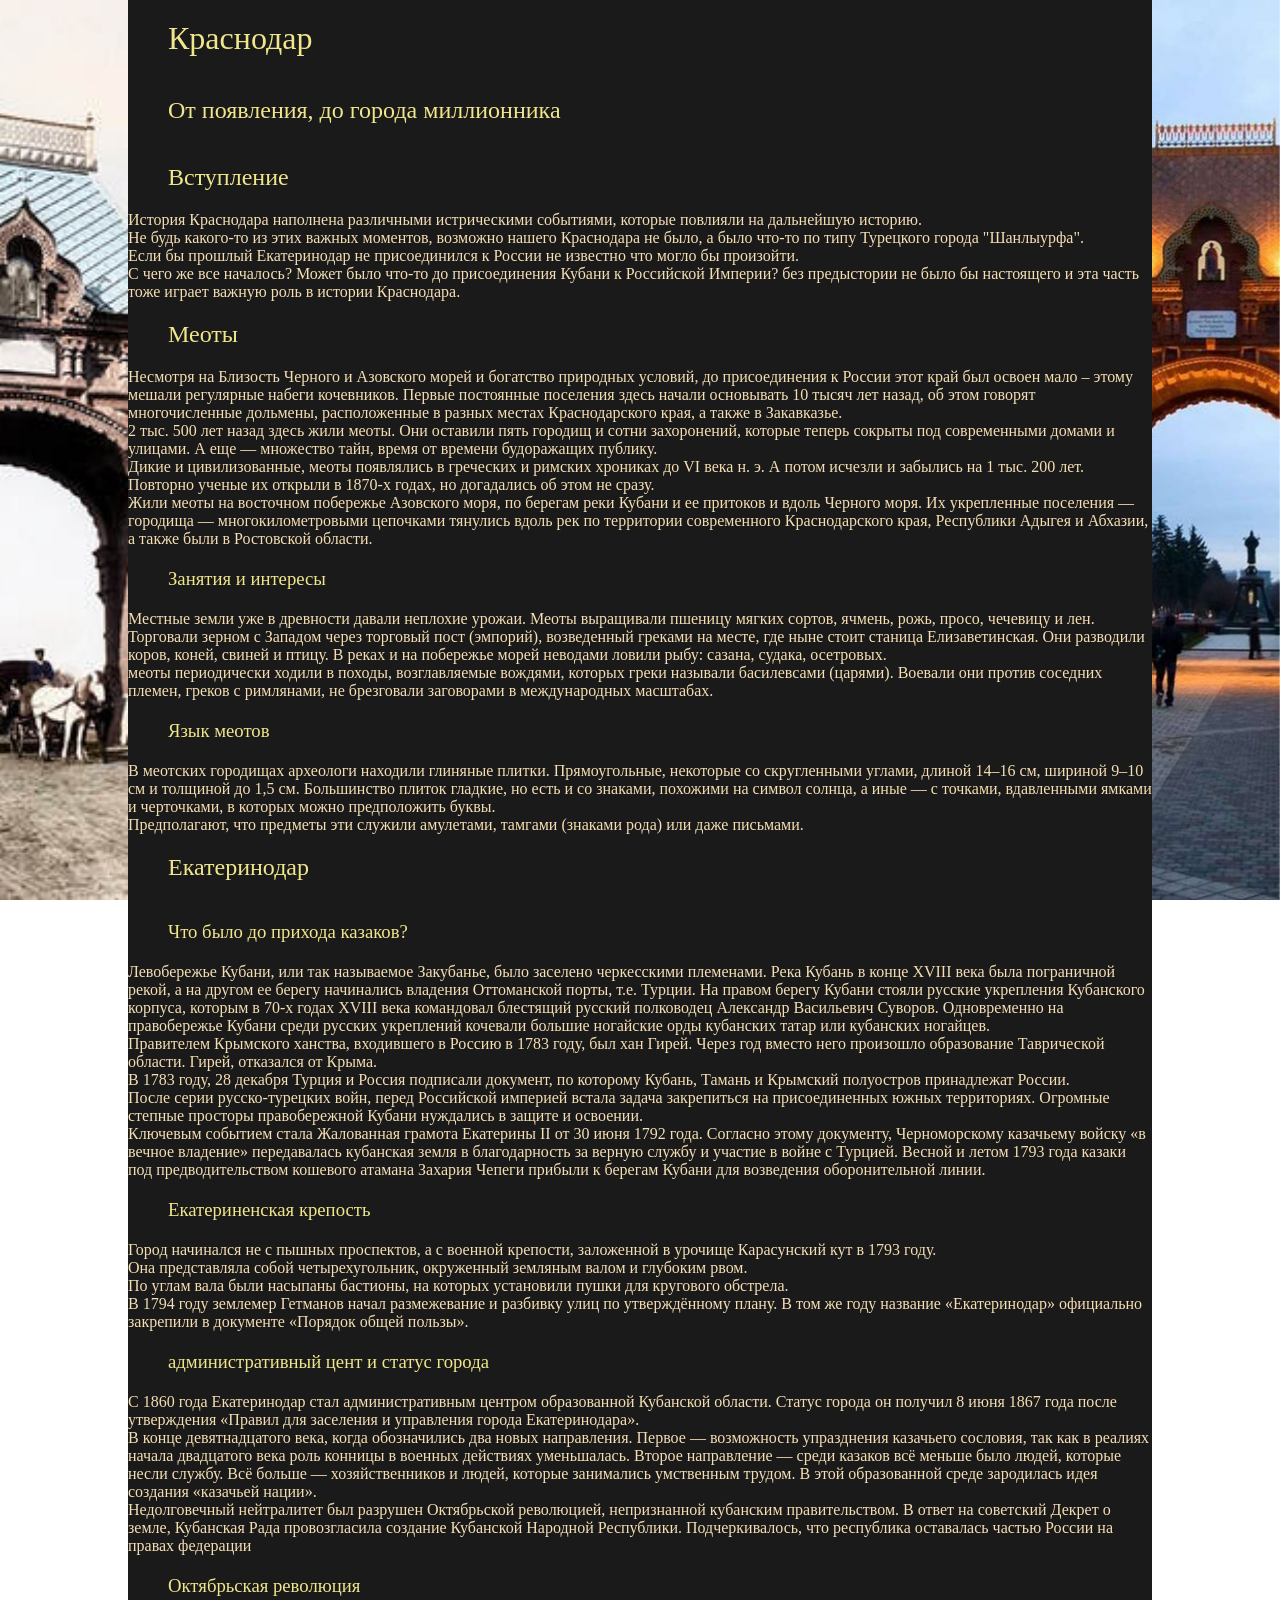
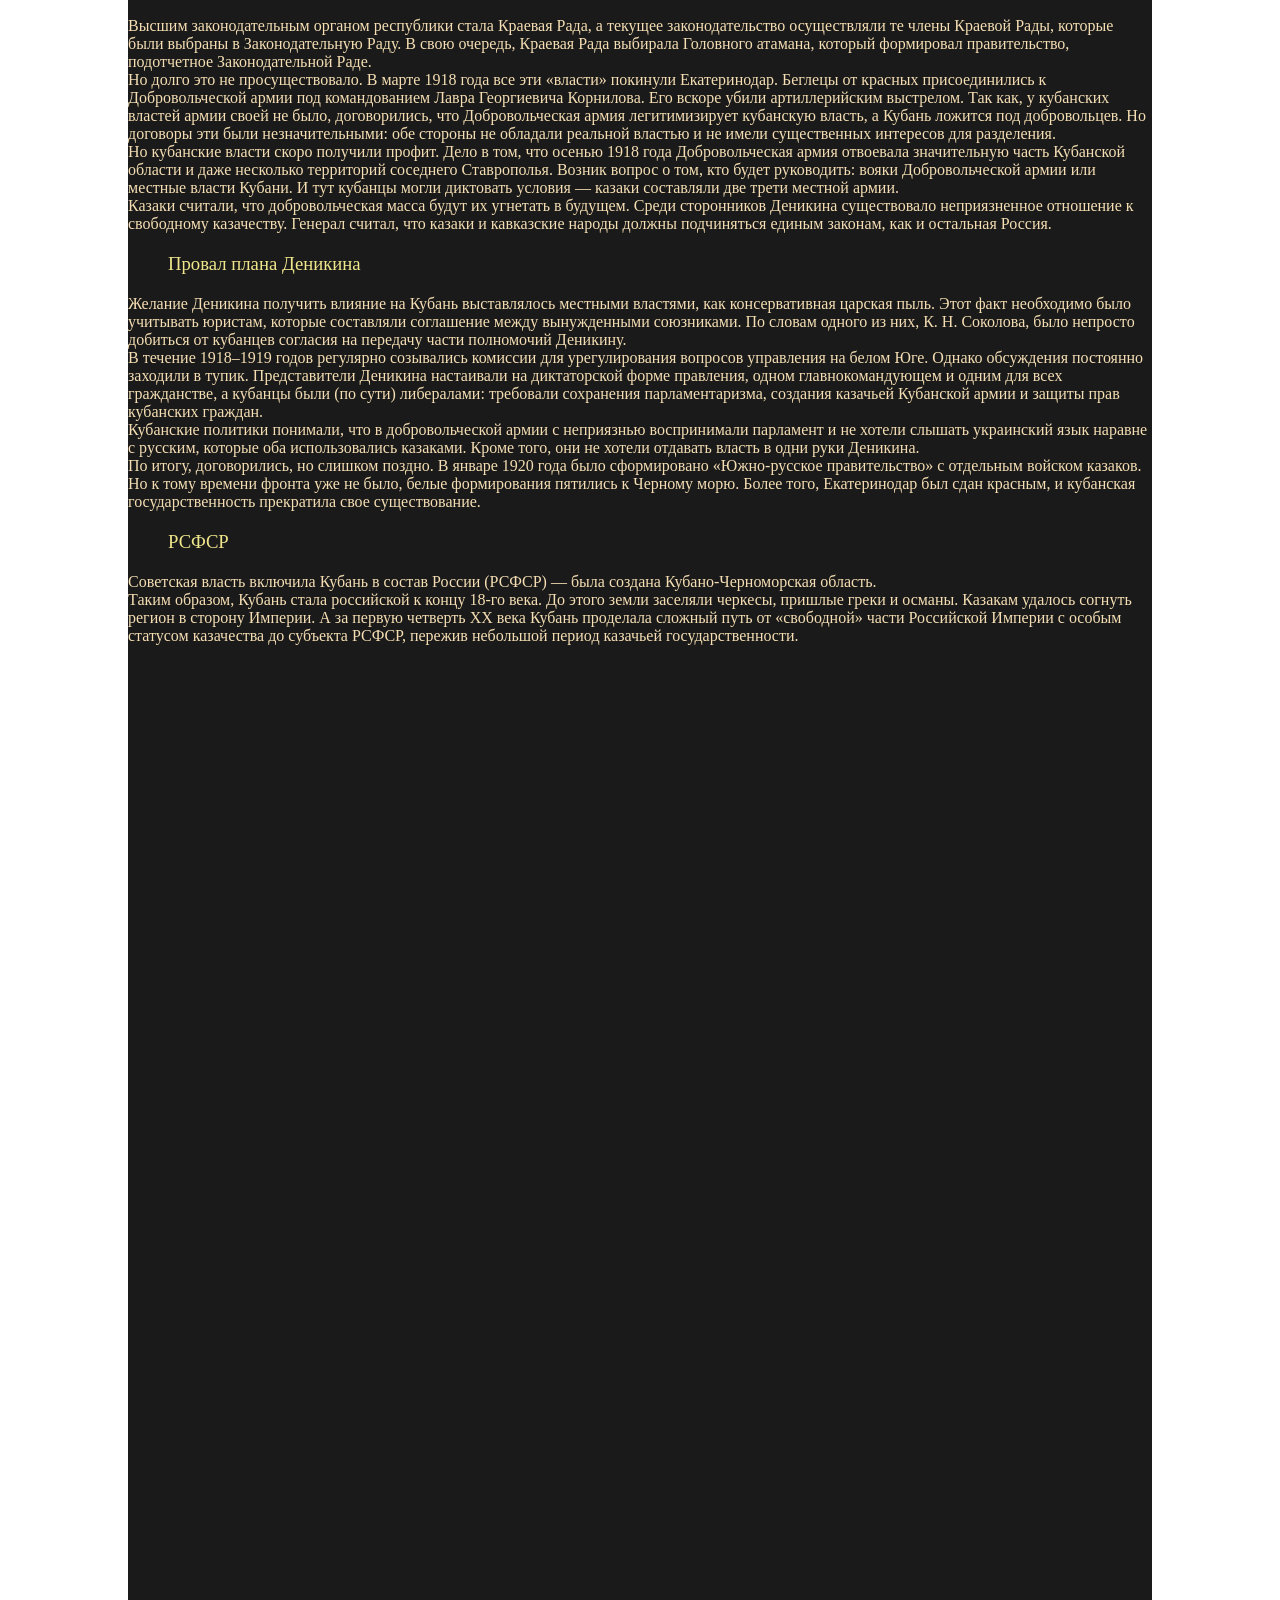
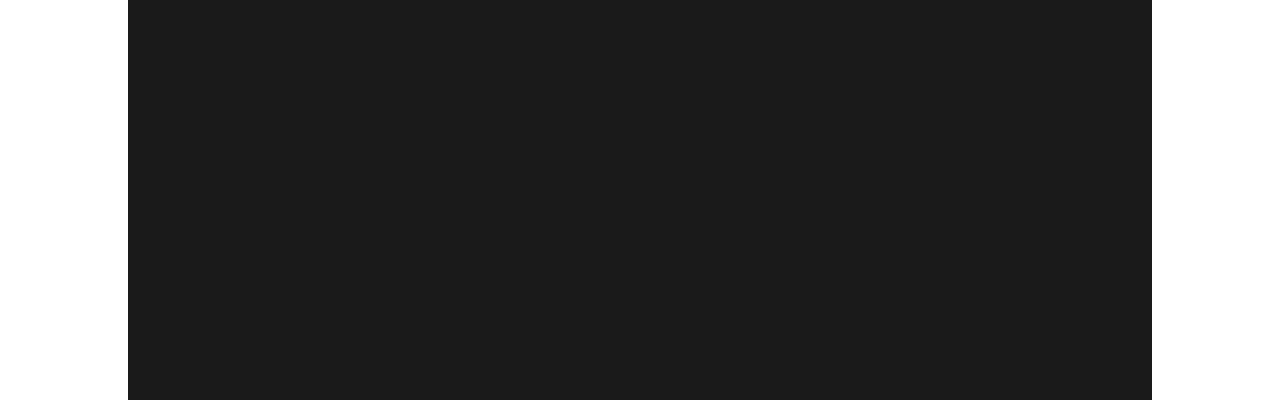
==== Krasnodar/Krasnodar.html @ c5c50cb3 "Add files via upload" ====
<!DOCTYPE html>
<html lang="ru">
<head>
    <meta charset="UTF-8">
    <meta name="viewport" content="width=device-width, initial-scale=1.0">
    <title>История Краснодара</title>
    <link rel="stylesheet" href="Krasnodar.css" />
</head>
<body>
    <div class="after_Krasnodar"></div>
    <div class="now_Krasnodar"></div>

        <div class="main">
            <header>
                <h1>Краснодар</h1>
                <h2>От появления, до города миллионника</h2>
            </header>
            <section>
                <h2>Вступление</h2>
                <p>История Краснодара наполнена различными истрическими событиями, которые повлияли на дальнейшую историю. <br />Не будь какого-то из этих важных моментов, возможно нашего Краснодара не было, а было что-то по типу Турецкого города "Шанлыурфа".<br /> Если бы прошлый Екатеринодар не присоединился к России не известно что могло бы произойти. <br />С чего же все началось? Может было что-то до присоединения Кубани к Российской Империи? без предыстории не было бы настоящего и эта часть тоже играет важную роль в истории Краснодара.</p>
                <h2>Меоты</h2>
                <p>Несмотря на Близость Черного и Азовского морей и богатство природных условий, до присоединения к России этот край был освоен мало – этому мешали регулярные набеги кочевников. Первые постоянные поселения  здесь начали основывать 10 тысяч лет назад, об этом говорят многочисленные дольмены<!-- доделать определение-->, расположенные в разных местах Краснодарского края, а также в Закавказье.</p>
                <p>2 тыс. 500 лет назад здесь жили меоты. Они оставили пять городищ и сотни захоронений, которые теперь сокрыты под современными домами и улицами. А еще — множество тайн, время от времени будоражащих публику.</p>
                <p>Дикие и цивилизованные, меоты появлялись в греческих и римских хрониках до VI века н. э. А потом исчезли и забылись на 1 тыс. 200 лет. Повторно ученые их открыли в 1870-х годах, но догадались об этом не сразу.</p>
                <p>Жили меоты на восточном побережье Азовского моря, по берегам реки Кубани и ее притоков и вдоль Черного моря. Их укрепленные поселения — городища — многокилометровыми цепочками тянулись вдоль рек по территории современного Краснодарского края, Республики Адыгея и Абхазии, а также были в Ростовской области. </p>
                <h3>Занятия и интересы</h3>
                <p>Местные земли уже в древности давали неплохие урожаи. Меоты выращивали пшеницу мягких сортов, ячмень, рожь, просо, чечевицу и лен. Торговали зерном с Западом через торговый пост (эмпорий), возведенный греками на месте, где ныне стоит станица Елизаветинская. Они разводили коров, коней, свиней и птицу. В реках и на побережье морей неводами ловили рыбу: сазана, судака, осетровых.</p>
                <p>меоты периодически ходили в походы, возглавляемые вождями, которых греки называли басилевсами (царями). Воевали они против соседних племен, греков с римлянами, не брезговали заговорами в международных масштабах.</p>
                <h3>Язык меотов</h3>
                <p>В меотских городищах археологи находили глиняные плитки. Прямоугольные, некоторые со скругленными углами, длиной 14–16 см, шириной 9–10 см и толщиной до 1,5 см. Большинство плиток гладкие, но есть и со знаками, похожими на символ солнца, а иные — с точками, вдавленными ямками и черточками, в которых можно предположить буквы. </p>
                <p>Предполагают, что предметы эти служили амулетами, тамгами (знаками рода) или даже письмами. </p>
                <h2>Екатеринодар</h2>
                <h3>Что было до прихода казаков?</h3>
                <p>Левобережье Кубани, или так называемое Закубанье, было заселено черкесскими племенами. Река Кубань в конце XVIII века была пограничной рекой, а на другом ее берегу начинались владения Оттоманской порты, т.е. Турции. На правом берегу Кубани стояли русские укрепления Кубанского корпуса, которым в 70-х годах XVIII века командовал блестящий русский полководец Александр Васильевич Суворов. Одновременно на правобережье Кубани среди русских укреплений кочевали большие ногайские орды кубанских татар или кубанских ногайцев.</p>
                <p>Правителем Крымского ханства, входившего в Россию в 1783 году, был хан Гирей. Через год вместо него произошло образование Таврической области. Гирей, отказался от Крыма.</p>
                <p>В 1783 году, 28 декабря Турция и Россия подписали документ, по которому Кубань, Тамань и Крымский полуостров принадлежат России.</p>
                <p>После серии русско-турецких войн, перед Российской империей встала задача закрепиться на присоединенных южных территориях. Огромные степные просторы правобережной Кубани нуждались в защите и освоении.</p>
                <p>Ключевым событием стала Жалованная грамота Екатерины II от 30 июня 1792 года. Согласно этому документу, Черноморскому казачьему войску «в вечное владение» передавалась кубанская земля в благодарность за верную службу и участие в войне с Турцией. Весной и летом 1793 года казаки под предводительством кошевого атамана Захария Чепеги прибыли к берегам Кубани для возведения оборонительной линии.</p>
                <h3>Екатериненская крепость</h3>
                <p>Город начинался не с пышных проспектов, а с военной крепости, заложенной в урочище Карасунский кут в 1793 году.</p>
                <p>Она представляла собой четырехугольник, окруженный земляным валом и глубоким рвом.</p>
                <p>По углам вала были насыпаны бастионы, на которых установили пушки для кругового обстрела.</p>
                <p>В 1794 году землемер Гетманов начал размежевание и разбивку улиц по утверждённому плану. В том же году название «Екатеринодар» официально закрепили в документе «Порядок общей пользы». </p>
                <h3>административный цент и статус города</h3>
                <p>С 1860 года Екатеринодар стал административным центром образованной Кубанской области. Статус города он получил 8 июня 1867 года после утверждения «Правил для заселения и управления города Екатеринодара». </p>
                <p>В конце девятнадцатого века, когда обозначились два новых направления. Первое — возможность упразднения казачьего сословия, так как в реалиях начала двадцатого века роль конницы в военных действиях уменьшалась. Второе направление — среди казаков всё меньше было людей, которые несли службу. Всё больше — хозяйственников и людей, которые занимались умственным трудом. В этой образованной среде зародилась идея создания «казачьей нации».</p>
                <p>Недолговечный нейтралитет был разрушен Октябрьской революцией, непризнанной кубанским правительством. В ответ на советский Декрет о земле, Кубанская Рада провозгласила создание Кубанской Народной Республики. Подчеркивалось, что республика оставалась частью России на правах федерации</p>
                <h3>Октябрьская революция</h3>
                <p>Высшим законодательным органом республики стала Краевая Рада, а текущее законодательство осуществляли те члены Краевой Рады, которые были выбраны в Законодательную Раду. В свою очередь, Краевая Рада выбирала Головного атамана, который формировал правительство, подотчетное Законодательной Раде.</p>
                <p>Но долго это не просуществовало. В марте 1918 года все эти «власти» покинули Екатеринодар. Беглецы от красных присоединились к Добровольческой армии под командованием Лавра Георгиевича Корнилова. Его вскоре убили артиллерийским выстрелом. Так как, у кубанских властей армии своей не было, договорились, что Добровольческая армия легитимизирует кубанскую власть, а Кубань ложится под добровольцев. Но договоры эти были незначительными: обе стороны не обладали реальной властью и не имели существенных интересов для разделения.</p>
                <p>Но кубанские власти скоро получили профит. Дело в том, что осенью 1918 года Добровольческая армия отвоевала значительную часть Кубанской области и даже несколько территорий соседнего Ставрополья. Возник вопрос о том, кто будет руководить: вояки Добровольческой армии или местные власти Кубани. И тут кубанцы могли диктовать условия — казаки составляли две трети местной армии.</p>
                <p>Казаки считали, что добровольческая масса будут их угнетать в будущем. Среди сторонников Деникина существовало неприязненное отношение к свободному казачеству. Генерал считал, что казаки и кавказские народы должны подчиняться единым законам, как и остальная Россия.</p>
                <h3>Провал плана Деникина</h3>
                <p>Желание Деникина получить влияние на Кубань выставлялось местными властями, как консервативная царская пыль. Этот факт необходимо было учитывать юристам, которые составляли соглашение между вынужденными союзниками. По словам одного из них, К. Н. Соколова, было непросто добиться от кубанцев согласия на передачу части полномочий Деникину.</p>
                <p>В течение 1918–1919 годов регулярно созывались комиссии для урегулирования вопросов управления на белом Юге. Однако обсуждения постоянно заходили в тупик. Представители Деникина настаивали на диктаторской форме правления, одном главнокомандующем и одним для всех гражданстве, а кубанцы были (по сути) либералами: требовали сохранения парламентаризма, создания казачьей Кубанской армии и защиты прав кубанских граждан.</p>
                <p>Кубанские политики понимали, что в добровольческой армии с неприязнью воспринимали парламент и не хотели слышать украинский язык наравне с русским, которые оба использовались казаками. Кроме того, они не хотели отдавать власть в одни руки Деникина.</p>
                <p>По итогу, договорились, но слишком поздно. В январе 1920 года было сформировано «Южно-русское правительство» с отдельным войском казаков. Но к тому времени фронта уже не было, белые формирования пятились к Черному морю. Более того, Екатеринодар был сдан красным, и кубанская государственность прекратила свое существование.</p>
                <h3>РСФСР</h3>
                <p>Советская власть включила Кубань в состав России (РСФСР) — была создана Кубано-Черноморская область.</p>
                <p>Таким образом, Кубань стала российской к концу 18-го века. До этого земли заселяли черкесы, пришлые греки и османы. Казакам удалось согнуть регион в сторону Империи. А за первую четверть XX века Кубань проделала сложный путь от «свободной» части Российской Империи с особым статусом казачества до субъекта РСФСР, пережив небольшой период казачьей государственности.</p>
            </section>
    </div>

</body>
</html>
---- Krasnodar/Krasnodar.css ----
* {
    margin: 0;
    padding: 0;
}
html, body {
    margin: 0;
    padding: 0;
    height: 200%; /* Чтобы фон покрыл всю высоту */
}
.main {
    margin: 0 auto;
    width: 80%;
    height: 100%;
    background-position: center;
    background-color: #1a1a1a;
}
h1, h2, h3, a {
    font-family: "Playfair Display", serif;
    font-optical-sizing: auto;
    font-weight: normal;
    font-style: normal;
    color: #f0e68c;
    display: flex;
    justify-content: space-between;
    align-items: center;
    padding: 20px 40px;
    position: relative;
}
p {
    text-decoration: none;
    color: wheat;
}
.now_Krasnodar {
    background-image: url(now_Krasnodar.jpg);
    background-position: center;
    background-repeat: no-repeat;
    background-size: cover;
    position: fixed;
    top: 0;
    right: 0;
    width: 10%;
    height: 100%;
    min-height: 100vh;
    z-index: -1;
}
.after_Krasnodar {
    background-image: url(after_Krasnodar.jpg);
    background-position: center;
    position: fixed;
    background-repeat: no-repeat;
    background-size: cover;
    top: 0;
    left: 0;
    width: 10%;
    height: 100%;
    min-height: 100vh;
    z-index: -1;
}
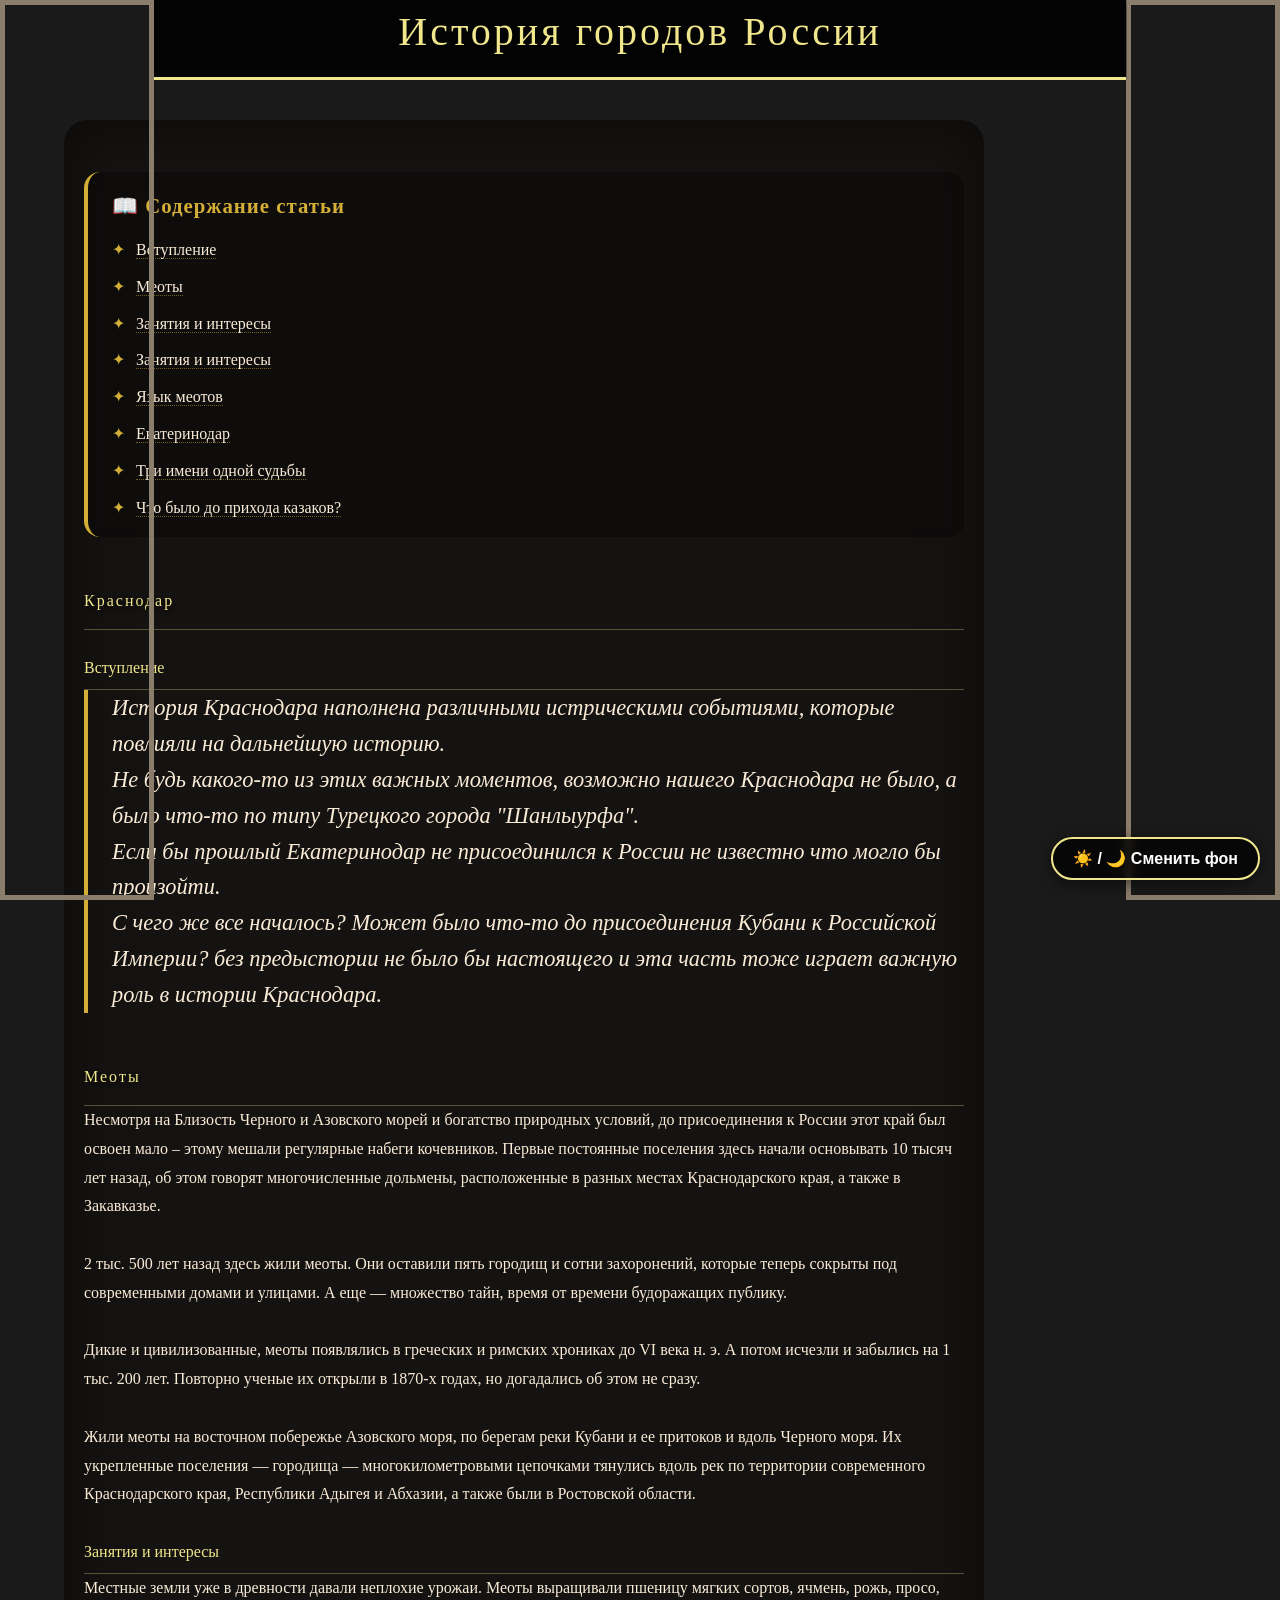
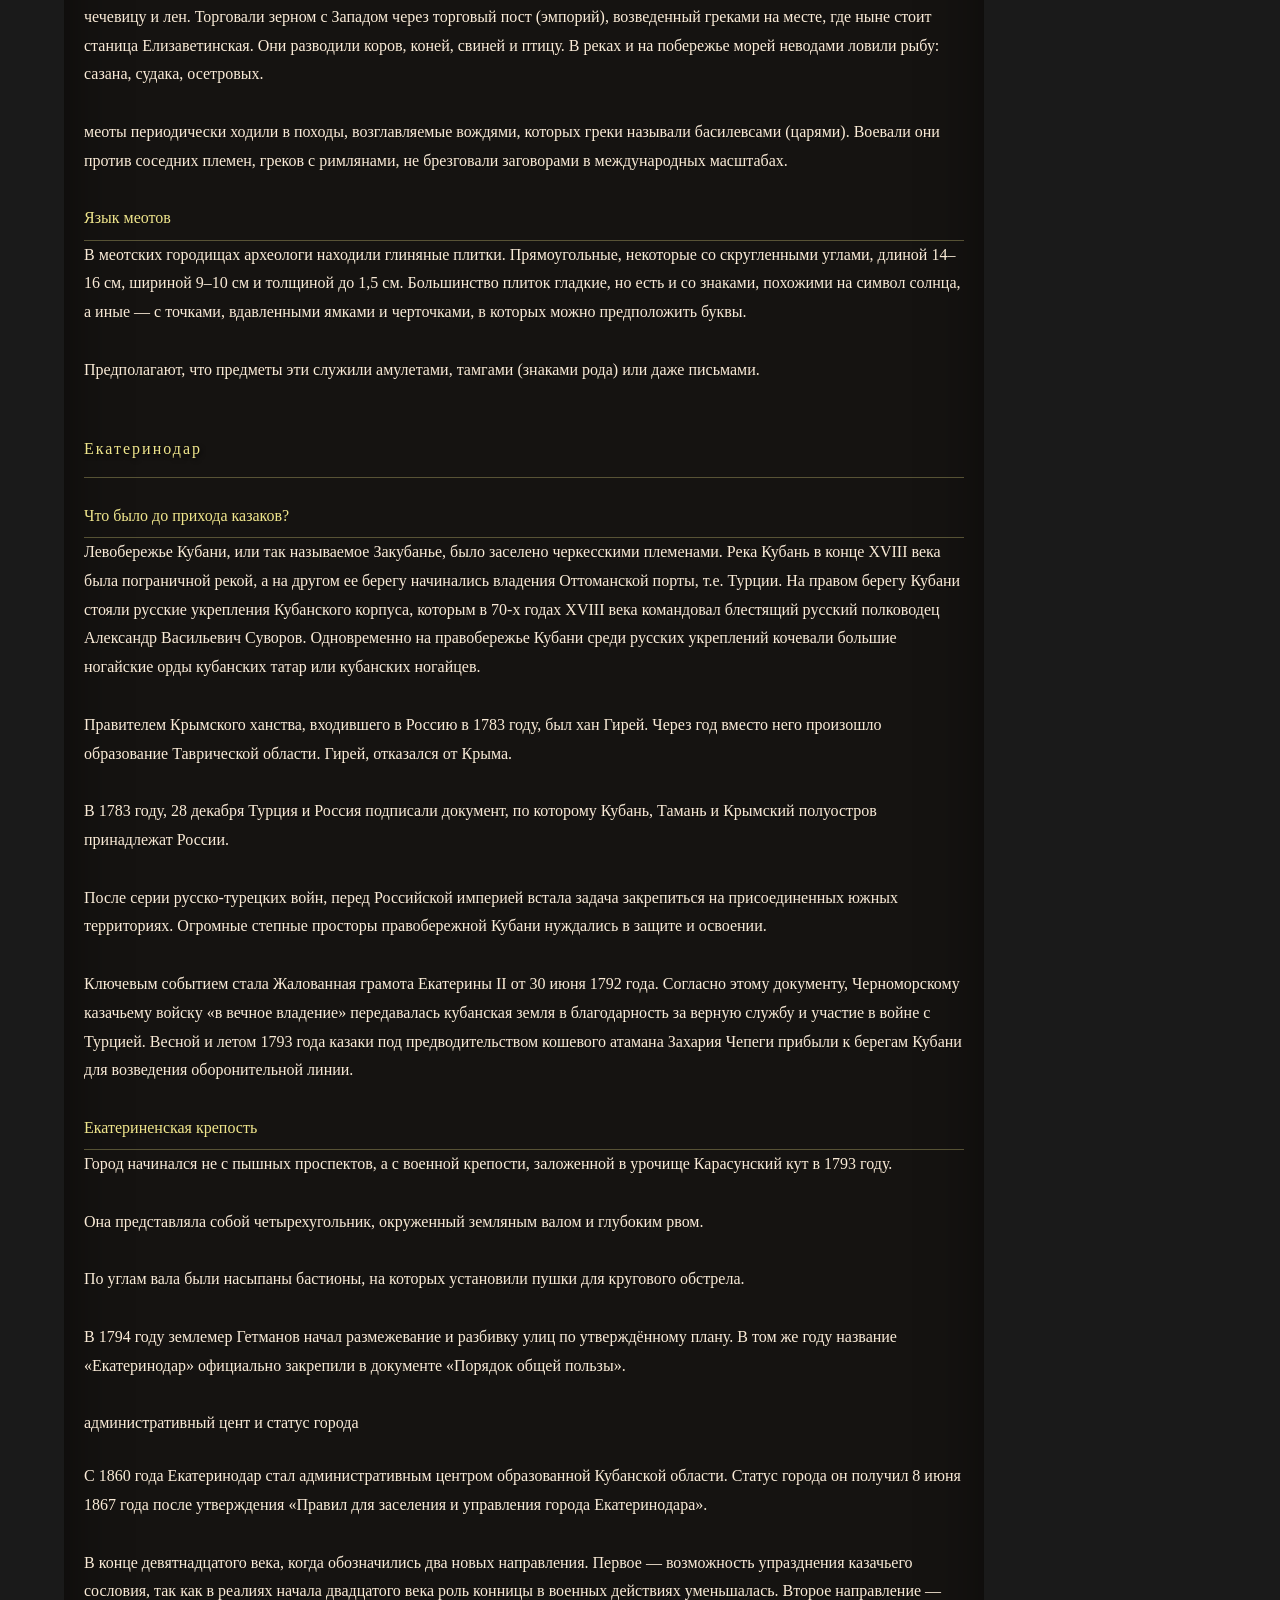
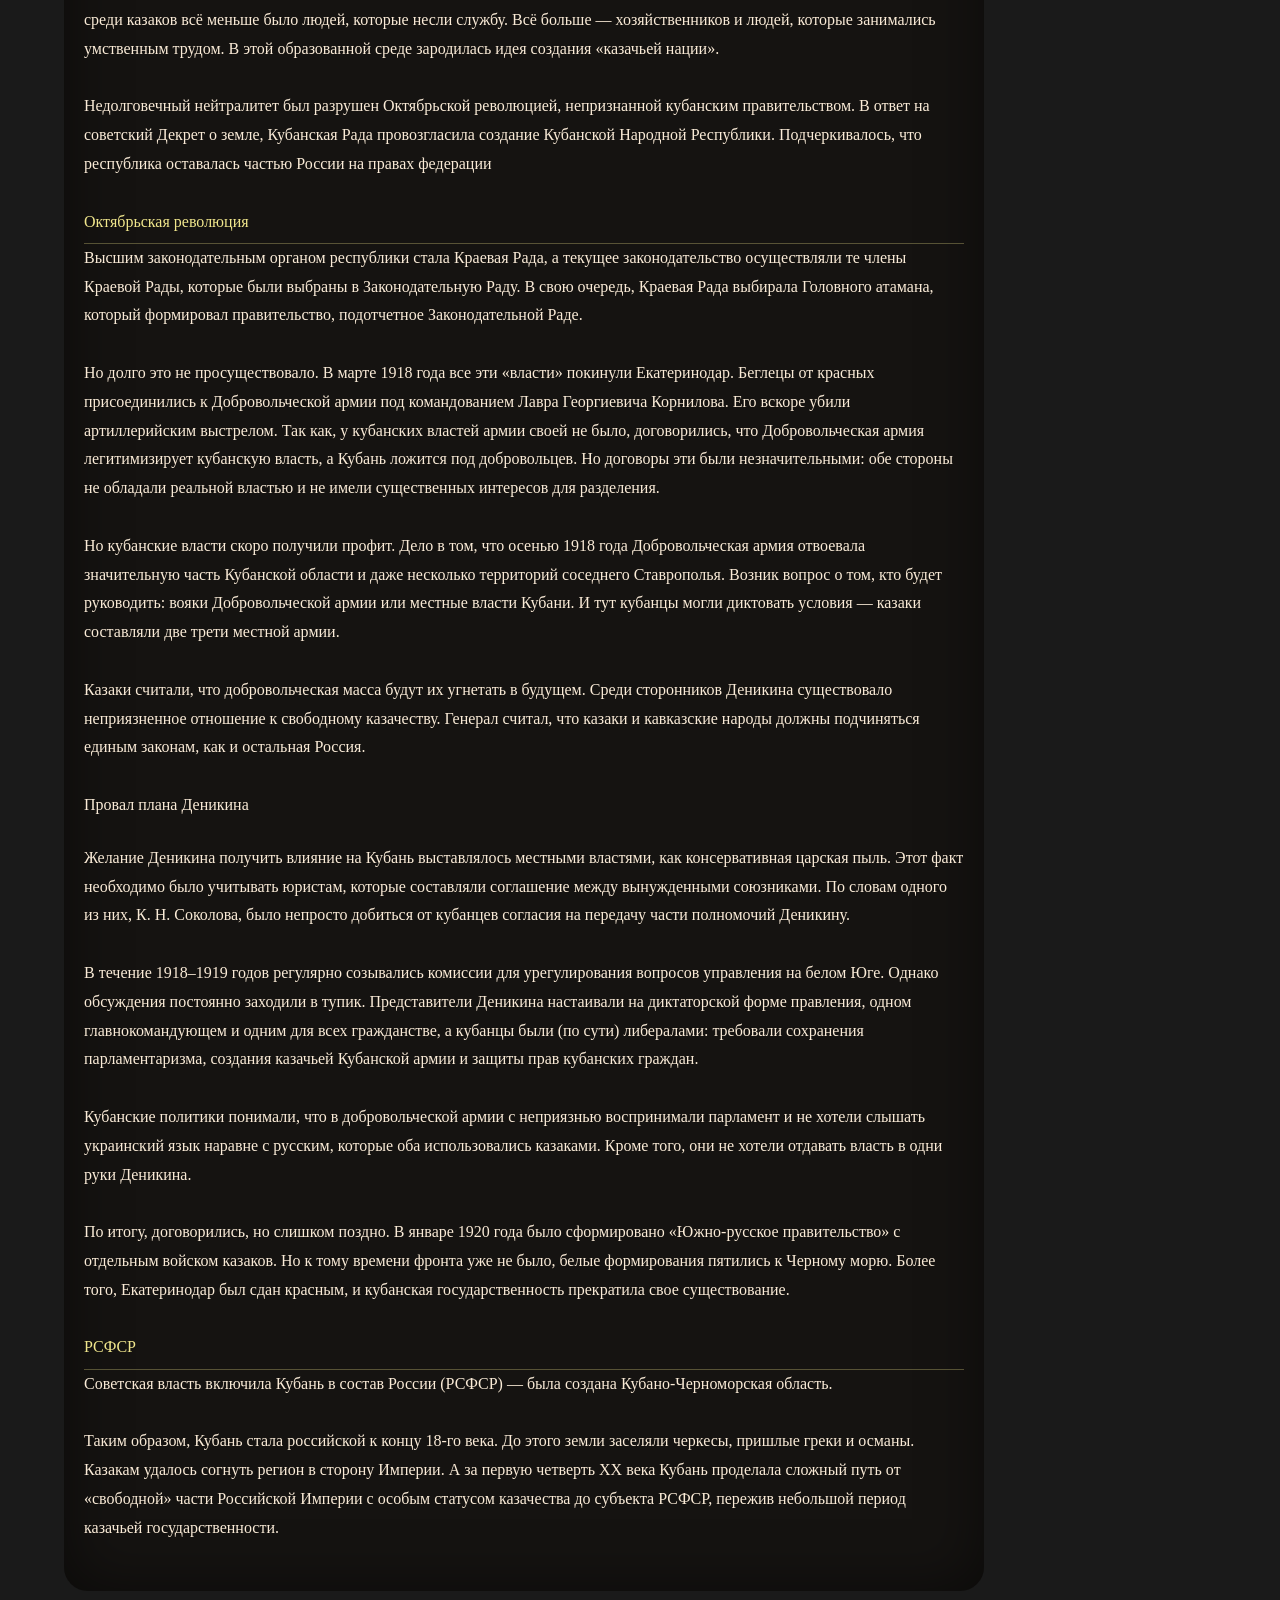
==== commit 459f43be: "Krasnodar.html" ====
--- a/Krasnodar/Krasnodar.html
+++ b/Krasnodar/Krasnodar.html
@@ -10,56 +10,146 @@
     <div class="after_Krasnodar"></div>
     <div class="now_Krasnodar"></div>
 
-        <div class="main">
-            <header>
-                <h1>Краснодар</h1>
-                <h2>От появления, до города миллионника</h2>
-            </header>
-            <section>
-                <h2>Вступление</h2>
-                <p>История Краснодара наполнена различными истрическими событиями, которые повлияли на дальнейшую историю. <br />Не будь какого-то из этих важных моментов, возможно нашего Краснодара не было, а было что-то по типу Турецкого города "Шанлыурфа".<br /> Если бы прошлый Екатеринодар не присоединился к России не известно что могло бы произойти. <br />С чего же все началось? Может было что-то до присоединения Кубани к Российской Империи? без предыстории не было бы настоящего и эта часть тоже играет важную роль в истории Краснодара.</p>
-                <h2>Меоты</h2>
-                <p>Несмотря на Близость Черного и Азовского морей и богатство природных условий, до присоединения к России этот край был освоен мало – этому мешали регулярные набеги кочевников. Первые постоянные поселения  здесь начали основывать 10 тысяч лет назад, об этом говорят многочисленные дольмены<!-- доделать определение-->, расположенные в разных местах Краснодарского края, а также в Закавказье.</p>
-                <p>2 тыс. 500 лет назад здесь жили меоты. Они оставили пять городищ и сотни захоронений, которые теперь сокрыты под современными домами и улицами. А еще — множество тайн, время от времени будоражащих публику.</p>
-                <p>Дикие и цивилизованные, меоты появлялись в греческих и римских хрониках до VI века н. э. А потом исчезли и забылись на 1 тыс. 200 лет. Повторно ученые их открыли в 1870-х годах, но догадались об этом не сразу.</p>
-                <p>Жили меоты на восточном побережье Азовского моря, по берегам реки Кубани и ее притоков и вдоль Черного моря. Их укрепленные поселения — городища — многокилометровыми цепочками тянулись вдоль рек по территории современного Краснодарского края, Республики Адыгея и Абхазии, а также были в Ростовской области. </p>
-                <h3>Занятия и интересы</h3>
-                <p>Местные земли уже в древности давали неплохие урожаи. Меоты выращивали пшеницу мягких сортов, ячмень, рожь, просо, чечевицу и лен. Торговали зерном с Западом через торговый пост (эмпорий), возведенный греками на месте, где ныне стоит станица Елизаветинская. Они разводили коров, коней, свиней и птицу. В реках и на побережье морей неводами ловили рыбу: сазана, судака, осетровых.</p>
-                <p>меоты периодически ходили в походы, возглавляемые вождями, которых греки называли басилевсами (царями). Воевали они против соседних племен, греков с римлянами, не брезговали заговорами в международных масштабах.</p>
-                <h3>Язык меотов</h3>
-                <p>В меотских городищах археологи находили глиняные плитки. Прямоугольные, некоторые со скругленными углами, длиной 14–16 см, шириной 9–10 см и толщиной до 1,5 см. Большинство плиток гладкие, но есть и со знаками, похожими на символ солнца, а иные — с точками, вдавленными ямками и черточками, в которых можно предположить буквы. </p>
-                <p>Предполагают, что предметы эти служили амулетами, тамгами (знаками рода) или даже письмами. </p>
-                <h2>Екатеринодар</h2>
-                <h3>Что было до прихода казаков?</h3>
-                <p>Левобережье Кубани, или так называемое Закубанье, было заселено черкесскими племенами. Река Кубань в конце XVIII века была пограничной рекой, а на другом ее берегу начинались владения Оттоманской порты, т.е. Турции. На правом берегу Кубани стояли русские укрепления Кубанского корпуса, которым в 70-х годах XVIII века командовал блестящий русский полководец Александр Васильевич Суворов. Одновременно на правобережье Кубани среди русских укреплений кочевали большие ногайские орды кубанских татар или кубанских ногайцев.</p>
-                <p>Правителем Крымского ханства, входившего в Россию в 1783 году, был хан Гирей. Через год вместо него произошло образование Таврической области. Гирей, отказался от Крыма.</p>
-                <p>В 1783 году, 28 декабря Турция и Россия подписали документ, по которому Кубань, Тамань и Крымский полуостров принадлежат России.</p>
-                <p>После серии русско-турецких войн, перед Российской империей встала задача закрепиться на присоединенных южных территориях. Огромные степные просторы правобережной Кубани нуждались в защите и освоении.</p>
-                <p>Ключевым событием стала Жалованная грамота Екатерины II от 30 июня 1792 года. Согласно этому документу, Черноморскому казачьему войску «в вечное владение» передавалась кубанская земля в благодарность за верную службу и участие в войне с Турцией. Весной и летом 1793 года казаки под предводительством кошевого атамана Захария Чепеги прибыли к берегам Кубани для возведения оборонительной линии.</p>
-                <h3>Екатериненская крепость</h3>
-                <p>Город начинался не с пышных проспектов, а с военной крепости, заложенной в урочище Карасунский кут в 1793 году.</p>
-                <p>Она представляла собой четырехугольник, окруженный земляным валом и глубоким рвом.</p>
-                <p>По углам вала были насыпаны бастионы, на которых установили пушки для кругового обстрела.</p>
-                <p>В 1794 году землемер Гетманов начал размежевание и разбивку улиц по утверждённому плану. В том же году название «Екатеринодар» официально закрепили в документе «Порядок общей пользы». </p>
-                <h3>административный цент и статус города</h3>
-                <p>С 1860 года Екатеринодар стал административным центром образованной Кубанской области. Статус города он получил 8 июня 1867 года после утверждения «Правил для заселения и управления города Екатеринодара». </p>
-                <p>В конце девятнадцатого века, когда обозначились два новых направления. Первое — возможность упразднения казачьего сословия, так как в реалиях начала двадцатого века роль конницы в военных действиях уменьшалась. Второе направление — среди казаков всё меньше было людей, которые несли службу. Всё больше — хозяйственников и людей, которые занимались умственным трудом. В этой образованной среде зародилась идея создания «казачьей нации».</p>
-                <p>Недолговечный нейтралитет был разрушен Октябрьской революцией, непризнанной кубанским правительством. В ответ на советский Декрет о земле, Кубанская Рада провозгласила создание Кубанской Народной Республики. Подчеркивалось, что республика оставалась частью России на правах федерации</p>
-                <h3>Октябрьская революция</h3>
-                <p>Высшим законодательным органом республики стала Краевая Рада, а текущее законодательство осуществляли те члены Краевой Рады, которые были выбраны в Законодательную Раду. В свою очередь, Краевая Рада выбирала Головного атамана, который формировал правительство, подотчетное Законодательной Раде.</p>
-                <p>Но долго это не просуществовало. В марте 1918 года все эти «власти» покинули Екатеринодар. Беглецы от красных присоединились к Добровольческой армии под командованием Лавра Георгиевича Корнилова. Его вскоре убили артиллерийским выстрелом. Так как, у кубанских властей армии своей не было, договорились, что Добровольческая армия легитимизирует кубанскую власть, а Кубань ложится под добровольцев. Но договоры эти были незначительными: обе стороны не обладали реальной властью и не имели существенных интересов для разделения.</p>
-                <p>Но кубанские власти скоро получили профит. Дело в том, что осенью 1918 года Добровольческая армия отвоевала значительную часть Кубанской области и даже несколько территорий соседнего Ставрополья. Возник вопрос о том, кто будет руководить: вояки Добровольческой армии или местные власти Кубани. И тут кубанцы могли диктовать условия — казаки составляли две трети местной армии.</p>
-                <p>Казаки считали, что добровольческая масса будут их угнетать в будущем. Среди сторонников Деникина существовало неприязненное отношение к свободному казачеству. Генерал считал, что казаки и кавказские народы должны подчиняться единым законам, как и остальная Россия.</p>
-                <h3>Провал плана Деникина</h3>
-                <p>Желание Деникина получить влияние на Кубань выставлялось местными властями, как консервативная царская пыль. Этот факт необходимо было учитывать юристам, которые составляли соглашение между вынужденными союзниками. По словам одного из них, К. Н. Соколова, было непросто добиться от кубанцев согласия на передачу части полномочий Деникину.</p>
-                <p>В течение 1918–1919 годов регулярно созывались комиссии для урегулирования вопросов управления на белом Юге. Однако обсуждения постоянно заходили в тупик. Представители Деникина настаивали на диктаторской форме правления, одном главнокомандующем и одним для всех гражданстве, а кубанцы были (по сути) либералами: требовали сохранения парламентаризма, создания казачьей Кубанской армии и защиты прав кубанских граждан.</p>
-                <p>Кубанские политики понимали, что в добровольческой армии с неприязнью воспринимали парламент и не хотели слышать украинский язык наравне с русским, которые оба использовались казаками. Кроме того, они не хотели отдавать власть в одни руки Деникина.</p>
-                <p>По итогу, договорились, но слишком поздно. В январе 1920 года было сформировано «Южно-русское правительство» с отдельным войском казаков. Но к тому времени фронта уже не было, белые формирования пятились к Черному морю. Более того, Екатеринодар был сдан красным, и кубанская государственность прекратила свое существование.</p>
-                <h3>РСФСР</h3>
-                <p>Советская власть включила Кубань в состав России (РСФСР) — была создана Кубано-Черноморская область.</p>
-                <p>Таким образом, Кубань стала российской к концу 18-го века. До этого земли заселяли черкесы, пришлые греки и османы. Казакам удалось согнуть регион в сторону Империи. А за первую четверть XX века Кубань проделала сложный путь от «свободной» части Российской Империи с особым статусом казачества до субъекта РСФСР, пережив небольшой период казачьей государственности.</p>
-            </section>
+    <div class="main">
+        <div class="toc">
+        </div>
+        <header>
+            <div class="top-bar">
+                <div class="name-site"><h1>История городов России</h1></div>
+            </div>
+        </header>
+        <div class="text">
+            <div class="table-of-contents">
+                <div class="toc-title">📖 Содержание статьи</div>
+                <ul class="toc-list">
+                    <li><a href="#geology">Вступление</a></li>
+                    <li><a href="#no-neva">Меоты</a></li>
+                    <li><a href="#first-city">Занятия и интересы</a></li>
+                    <li><a href="#battle-1240">Занятия и интересы</a></li>
+                    <li><a href="#nien">Язык меотов</a></li>
+                    <li><a href="#peter-no">Екатеринодар</a></li>
+                    <li><a href="#three-names">Три имени одной судьбы</a></li>
+                    <li><a href="#petrine-time">Что было до прихода казаков?</a></li>
+                    <!-- добавь остальные пункты по желанию -->
+                </ul>
+            </div>
+            <h1>Краснодар</h1>
+
+            <h2>Вступление</h2>
+
+            <p>История Краснодара наполнена различными истрическими событиями, которые повлияли на дальнейшую историю. 
+            <br />Не будь какого-то из этих важных моментов, возможно нашего Краснодара не было, а было что-то по типу Турецкого города "Шанлыурфа".
+            <br /> Если бы прошлый Екатеринодар не присоединился к России не известно что могло бы произойти. 
+            <br />С чего же все началось? Может было что-то до присоединения Кубани к Российской Империи? без предыстории не было бы настоящего и эта часть тоже играет важную роль в истории Краснодара.</p>
+           
+            <h1>Меоты</h1>
+
+            <p>Несмотря на Близость Черного и Азовского морей и богатство природных условий, до присоединения к России этот край был освоен мало – этому мешали регулярные набеги кочевников. 
+            Первые постоянные поселения  здесь начали основывать 10 тысяч лет назад, об этом говорят многочисленные дольмены<!-- доделать определение-->, расположенные в разных местах Краснодарского края, а также в Закавказье.</p>
+            <p>2 тыс. 500 лет назад здесь жили меоты. Они оставили пять городищ и сотни захоронений, которые теперь сокрыты под современными домами и улицами. А еще — множество тайн, время от времени будоражащих публику.</p>
+            <p>Дикие и цивилизованные, меоты появлялись в греческих и римских хрониках до VI века н. э. А потом исчезли и забылись на 1 тыс. 200 лет. Повторно ученые их открыли в 1870-х годах, но догадались об этом не сразу.</p>
+            <p>Жили меоты на восточном побережье Азовского моря, по берегам реки Кубани и ее притоков и вдоль Черного моря. 
+            Их укрепленные поселения — городища — многокилометровыми цепочками тянулись вдоль рек по территории современного Краснодарского края, Республики Адыгея и Абхазии, а также были в Ростовской области. </p>
+           
+            <h2>Занятия и интересы</h2>
+
+            <p>Местные земли уже в древности давали неплохие урожаи. 
+            Меоты выращивали пшеницу мягких сортов, ячмень, рожь, просо, чечевицу и лен. 
+            Торговали зерном с Западом через торговый пост (эмпорий), возведенный греками на месте, где ныне стоит станица Елизаветинская. 
+            Они разводили коров, коней, свиней и птицу. В реках и на побережье морей неводами ловили рыбу: сазана, судака, осетровых.</p>
+            <p>меоты периодически ходили в походы, возглавляемые вождями, которых греки называли басилевсами (царями). 
+            Воевали они против соседних племен, греков с римлянами, не брезговали заговорами в международных масштабах.</p>
+            
+            <h2>Язык меотов</h2>
+
+            <p>В меотских городищах археологи находили глиняные плитки. Прямоугольные, некоторые со скругленными углами, длиной 14–16 см, шириной 9–10 см и толщиной до 1,5 см. 
+            Большинство плиток гладкие, но есть и со знаками, похожими на символ солнца, а иные — с точками, вдавленными ямками и черточками, в которых можно предположить буквы. </p>
+            <p>Предполагают, что предметы эти служили амулетами, тамгами (знаками рода) или даже письмами. </p>
+            
+            <h1>Екатеринодар</h1>
+
+            <h2>Что было до прихода казаков?</h2>
+
+            <p>Левобережье Кубани, или так называемое Закубанье, было заселено черкесскими племенами. Река Кубань в конце XVIII века была пограничной рекой, а на другом ее берегу начинались владения Оттоманской порты, т.е. Турции. 
+            На правом берегу Кубани стояли русские укрепления Кубанского корпуса, которым в 70-х годах XVIII века командовал блестящий русский полководец Александр Васильевич Суворов. 
+            Одновременно на правобережье Кубани среди русских укреплений кочевали большие ногайские орды кубанских татар или кубанских ногайцев.</p>
+            <p>Правителем Крымского ханства, входившего в Россию в 1783 году, был хан Гирей. Через год вместо него произошло образование Таврической области. Гирей, отказался от Крыма.</p>
+            <p>В 1783 году, 28 декабря Турция и Россия подписали документ, по которому Кубань, Тамань и Крымский полуостров принадлежат России.</p>
+            <p>После серии русско-турецких войн, перед Российской империей встала задача закрепиться на присоединенных южных территориях. Огромные степные просторы правобережной Кубани нуждались в защите и освоении.</p>
+            <p>Ключевым событием стала Жалованная грамота Екатерины II от 30 июня 1792 года. Согласно этому документу, Черноморскому казачьему войску «в вечное владение» передавалась кубанская земля в благодарность за верную службу и участие в войне с Турцией. 
+            Весной и летом 1793 года казаки под предводительством кошевого атамана Захария Чепеги прибыли к берегам Кубани для возведения оборонительной линии.</p>
+            
+            <h2>Екатериненская крепость</h2>
+
+            <p>Город начинался не с пышных проспектов, а с военной крепости, заложенной в урочище Карасунский кут в 1793 году.</p>
+            <p>Она представляла собой четырехугольник, окруженный земляным валом и глубоким рвом.</p>
+            <p>По углам вала были насыпаны бастионы, на которых установили пушки для кругового обстрела.</p>
+            <p>В 1794 году землемер Гетманов начал размежевание и разбивку улиц по утверждённому плану. В том же году название «Екатеринодар» официально закрепили в документе «Порядок общей пользы». </p>
+           
+            <h3>административный цент и статус города</h3>
+
+            <p>С 1860 года Екатеринодар стал административным центром образованной Кубанской области. Статус города он получил 8 июня 1867 года после утверждения «Правил для заселения и управления города Екатеринодара». </p>
+            <p>В конце девятнадцатого века, когда обозначились два новых направления. Первое — возможность упразднения казачьего сословия, так как в реалиях начала двадцатого века роль конницы в военных действиях уменьшалась. 
+            Второе направление — среди казаков всё меньше было людей, которые несли службу. Всё больше — хозяйственников и людей, которые занимались умственным трудом. В этой образованной среде зародилась идея создания «казачьей нации».</p>
+            <p>Недолговечный нейтралитет был разрушен Октябрьской революцией, непризнанной кубанским правительством. В ответ на советский Декрет о земле, Кубанская Рада провозгласила создание Кубанской Народной Республики. 
+            Подчеркивалось, что республика оставалась частью России на правах федерации</p>
+            
+            <h2>Октябрьская революция</h2>
+
+            <p>Высшим законодательным органом республики стала Краевая Рада, а текущее законодательство осуществляли те члены Краевой Рады, которые были выбраны в Законодательную Раду.
+            В свою очередь, Краевая Рада выбирала Головного атамана, который формировал правительство, подотчетное Законодательной Раде.</p>
+            <p>Но долго это не просуществовало. В марте 1918 года все эти «власти» покинули Екатеринодар. Беглецы от красных присоединились к Добровольческой армии под командованием Лавра Георгиевича Корнилова.
+            Его вскоре убили артиллерийским выстрелом. Так как, у кубанских властей армии своей не было, договорились, что Добровольческая армия легитимизирует кубанскую власть, а Кубань ложится под добровольцев.
+            Но договоры эти были незначительными: обе стороны не обладали реальной властью и не имели существенных интересов для разделения.</p>
+            <p>Но кубанские власти скоро получили профит. Дело в том, что осенью 1918 года Добровольческая армия отвоевала значительную часть Кубанской области и даже несколько территорий соседнего Ставрополья.
+            Возник вопрос о том, кто будет руководить: вояки Добровольческой армии или местные власти Кубани. И тут кубанцы могли диктовать условия — казаки составляли две трети местной армии.</p>
+            <p>Казаки считали, что добровольческая масса будут их угнетать в будущем. Среди сторонников Деникина существовало неприязненное отношение к свободному казачеству. 
+            Генерал считал, что казаки и кавказские народы должны подчиняться единым законам, как и остальная Россия.</p>
+            
+            <h3>Провал плана Деникина</h3>
+
+            <p>Желание Деникина получить влияние на Кубань выставлялось местными властями, как консервативная царская пыль.
+            Этот факт необходимо было учитывать юристам, которые составляли соглашение между вынужденными союзниками. 
+            По словам одного из них, К. Н. Соколова, было непросто добиться от кубанцев согласия на передачу части полномочий Деникину.</p>
+            <p>В течение 1918–1919 годов регулярно созывались комиссии для урегулирования вопросов управления на белом Юге. 
+            Однако обсуждения постоянно заходили в тупик. 
+            Представители Деникина настаивали на диктаторской форме правления, одном главнокомандующем и одним для всех гражданстве, а кубанцы были (по сути) либералами: требовали сохранения парламентаризма, создания казачьей Кубанской армии и защиты прав кубанских граждан.</p>
+            <p>Кубанские политики понимали, что в добровольческой армии с неприязнью воспринимали парламент и не хотели слышать украинский язык наравне с русским, которые оба использовались казаками. 
+            Кроме того, они не хотели отдавать власть в одни руки Деникина.</p>
+            <p>По итогу, договорились, но слишком поздно. В январе 1920 года было сформировано «Южно-русское правительство» с отдельным войском казаков. Но к тому времени фронта уже не было, белые формирования пятились к Черному морю. 
+            Более того, Екатеринодар был сдан красным, и кубанская государственность прекратила свое существование.</p>
+            
+            <h2>РСФСР</h2>
+
+            <p>Советская власть включила Кубань в состав России (РСФСР) — была создана Кубано-Черноморская область.</p>
+            <p>Таким образом, Кубань стала российской к концу 18-го века. До этого земли заселяли черкесы, пришлые греки и османы. Казакам удалось согнуть регион в сторону Империи. 
+            А за первую четверть XX века Кубань проделала сложный путь от «свободной» части Российской Империи с особым статусом казачества до субъекта РСФСР, пережив небольшой период казачьей государственности.</p>
+        </div>
     </div>
+    <div id="theme-toggle" style="position: fixed; bottom: 20px; right: 20px; z-index: 1000; cursor: pointer; background: rgba(0,0,0,0.7); color: #fff; padding: 10px 20px; border-radius: 30px; font-family: sans-serif; font-weight: bold; border: 2px solid #f0e68c; box-shadow: 0 4px 15px rgba(0,0,0,0.5); backdrop-filter: blur(4px); user-select: none;">
+        ☀️ / 🌙 Сменить фон
+    </div>
+    <script>
+    const toggleBtn = document.getElementById('theme-toggle');
+    const body = document.body;
 
+    // Проверяем, сохранен ли выбор в браузере (чтобы при обновлении страницы режим не сбрасывался)
+    const currentTheme = localStorage.getItem('theme');
+    if (currentTheme === 'light') {
+        body.classList.add('light-mode');
+    }
+
+    toggleBtn.addEventListener('click', function () {
+        // Переключаем класс
+        body.classList.toggle('light-mode');
+
+        // Сохраняем выбор
+        let theme = 'dark';
+        if (body.classList.contains('light-mode')) {
+            theme = 'light';
+        }
+        localStorage.setItem('theme', theme);
+    });
+    </script>
 </body>
-</html>+</html>
--- a/Krasnodar/Krasnodar.css
+++ b/Krasnodar/Krasnodar.css
@@ -1,58 +1,311 @@
 * {
     margin: 0;
     padding: 0;
-}
+    box-sizing: border-box;
+}
+
 html, body {
     margin: 0;
     padding: 0;
-    height: 200%; /* Чтобы фон покрыл всю высоту */
-}
+    min-height: 100%;
+}
+
+html {
+    background-color: var(--bg-color);
+    transition: background-color 0.5s ease;
+}
+
+body {
+    background-color: transparent; /* Прозрачный, чтобы видно фон html */
+    transition: background-color 0.5s ease;
+}
+.top-bar {
+    position: fixed;
+    top: 0;
+    left: 17%; /* Отступ от левой колонки */
+    right: 17%; /* Отступ от правой колонки */
+    height: 80px;
+    background-color: rgba(0, 0, 0, 0.85); /* Тёмный фон, чтобы текст читался */
+    border-bottom: 3px solid #f0e68c; /* Золотая полоска снизу */
+    backdrop-filter: blur(5px); /* Эффект размытия фона */
+    z-index: 10; /* Поверх всего */
+    display: flex;
+    justify-content: center;
+    align-items: center;
+}
+
+.name-site h1 {
+    margin: 0;
+    font-size: 2.5rem;
+    color: #f0e68c;
+    letter-spacing: 3px;
+    text-shadow: 2px 2px 4px rgba(0,0,0,0.5);
+    border: none; /* Убираем нижнюю линию, которая была у заголовков */
+}
+/* --- НАСТРОЙКА ЦВЕТОВ --- */
+:root {
+    /* --- ТЕМНЫЙ РЕЖИМ (по умолчанию) --- */
+    --bg-color: #1a1a1a;
+    --text-main-color: antiquewhite;
+    --text-heading-color: #f0e68c;
+    --border-color: #8b7d6b;
+    --glass-bg: rgba(20, 18, 16, 0.85); /* Было 0.3, стало 0.85 – почти непрозрачно */
+    --glass-shadow: inset 0 0 60px rgba(0,0,0,0.5);
+}
+/* Класс для ЯРКОГО (СВЕТЛОГО) режима */
+body.light-mode {
+    /* СВЕТЛАЯ ТЕМА */
+    --bg-color: #f4f0ec;
+    --text-main-color: #2c2c2c;
+    --text-heading-color: #4a3b2a;
+    --border-color: #a3917c;
+    --glass-bg: rgba(245, 240, 235, 0.92);
+    --glass-shadow: inset 0 0 40px rgba(0,0,0,0.05);
+}
+/* --- БЛОКИ С КАРТИНКАМИ (НЕ ТРОГАЕМ, ОНИ ВСЕГДА СВЕРХУ) --- */
 .main {
     margin: 0 auto;
-    width: 80%;
-    height: 100%;
-    background-position: center;
-    background-color: #1a1a1a;
-}
-h1, h2, h3, a {
-    font-family: "Playfair Display", serif;
-    font-optical-sizing: auto;
-    font-weight: normal;
-    font-style: normal;
-    color: #f0e68c;
-    display: flex;
-    justify-content: space-between;
-    align-items: center;
-    padding: 20px 40px;
-    position: relative;
-}
-p {
-    text-decoration: none;
-    color: wheat;
-}
+    width: 100%;
+    min-height: 100%; /* Или height: 100%, если это вьюпорт */
+    background-color: transparent; /* Сделай прозрачным, чтобы просвечивал фон html */
+    transition: background-color 0.5s ease;
+}
+
 .now_Krasnodar {
-    background-image: url(now_Krasnodar.jpg);
+    background-image: url(now_Saint_Peterburg.jpg);
+    background-position: right;
+    background-repeat: no-repeat;
+    background-size: cover;
+    position: fixed;
+    top: 0;
+    right: 0;
+    width: 17%;
+    height: 100vh;
+    z-index: 2;
+    border: 5px solid var(--border-color);
+    box-sizing: border-box;
+    transition: border-color 0.5s ease;
+}
+
+.after_Krasnodar {
+    background-image: url(after_Saint_Peterburg.jpg);
     background-position: center;
     background-repeat: no-repeat;
     background-size: cover;
     position: fixed;
     top: 0;
-    right: 0;
-    width: 10%;
-    height: 100%;
-    min-height: 100vh;
-    z-index: -1;
-}
-.after_Krasnodar {
-    background-image: url(after_Krasnodar.jpg);
-    background-position: center;
-    position: fixed;
-    background-repeat: no-repeat;
-    background-size: cover;
-    top: 0;
     left: 0;
-    width: 10%;
-    height: 100%;
-    min-height: 100vh;
-    z-index: -1;
-}+    width: 17%;
+    height: 100vh;
+    z-index: 2;
+    border: 5px solid var(--border-color);
+    box-sizing: border-box;
+    transition: border-color 0.5s ease;
+}
+
+/* --- ТЕКСТ --- */
+.text {
+    max-width: 920px;
+    margin: 120px auto 60px auto;
+    padding: 40px 50px;
+    background-color: var(--glass-bg);
+    border-radius: 24px;
+    backdrop-filter: blur(3px);
+    box-shadow: var(--glass-shadow);
+    font-size: 1.3rem;
+    line-height: 1.7;
+    color: var(--text-main-color);
+    transition: all 0.3s ease;
+    animation: fadeSlideUp 0.6s ease-out;
+}
+@keyframes fadeSlideUp {
+    from {
+        opacity: 0;
+        transform: translateY(20px);
+    }
+
+    to {
+        opacity: 1;
+        transform: translateY(0);
+    }
+}
+
+    /* Абзацы */
+    .text p {
+        margin-bottom: 1.8rem;
+    }
+
+.text ul {
+    list-style: none;
+    padding-left: 0;
+}
+
+    .text ul li {
+        padding-left: 1.5rem;
+        position: relative;
+    }
+
+        .text ul li::before {
+            content: "✦";
+            color: #d4af37;
+            position: absolute;
+            left: 0;
+        }
+
+    /* Первый абзац – лид */
+    .text p:first-of-type {
+        font-size: 1.4rem;
+        font-style: italic;
+        border-left: 4px solid #d4af37;
+        padding-left: 24px;
+        margin-bottom: 2rem;
+    }
+
+/* --- ЗАГОЛОВКИ И ПАРАГРАФЫ --- */
+h1, h2, h3 {
+    font-family: 'Playfair Display', serif;
+    font-weight: 700;
+    font-weight: normal;
+    color: var(--text-heading-color);
+    transition: color 0.5s ease;
+}
+
+h1 {
+    font-size: 3.5rem;
+    border-bottom: 1px solid rgba(240, 230, 140, 0.3);
+    padding-bottom: 15px;
+    margin-top: 50px;
+    display: flex;
+    justify-content: space-between;
+    align-items: center;
+    text-shadow: 2px 2px 4px rgba(0,0,0,0.7);
+}
+
+h2 {
+    margin-top: 2rem; /* Было 50px – слишком много */
+    padding-bottom: 0.5rem;
+    border-bottom: 1px solid rgba(240, 230, 140, 0.3);
+    font-size: 2rem;
+    display: flex;
+    justify-content: space-between;
+    align-items: center;
+}
+
+p {
+    margin-bottom: 1.8rem;
+}
+p, h3{
+    font-size: 1.2rem; /* Было 1.2, стало 1.5 — значительное увеличение */
+    line-height: 1.8; /* Увеличиваем межстрочный интервал, чтобы текст "дышал" */
+    color: var(--text-main-color);
+    margin-bottom: 1.5rem; /* Добавим отступ между абзацами */
+}
+li {
+    margin-bottom: 0.5rem;
+    line-height: 1.7;
+    font-size: inherit; /* Наследует от .text */
+}
+
+ul, ol {
+    margin: 1rem 0 1.5rem 2rem;
+    padding-left: 0;
+}
+p, li, .text, .text * {
+    font-size: 1rem; /* Будет наследовать 1.3rem от .text */
+}
+
+p:first-of-type {
+    font-size: 1.1rem; /* Первый абзац – чуть крупнее, как лид */
+    font-style: italic;
+    line-height: 1.6;
+}
+h1 {
+    font-size: 3.5rem;
+    letter-spacing: 2px; /* Разрядка для красоты */
+}
+h2::after {
+    content: none;
+    display: block;
+    text-align: center;
+    color: #f0e68c;
+    font-size: 20px;
+    margin-top: 10px;
+}
+.table-of-contents {
+    background: rgba(0, 0, 0, 0.3);
+    backdrop-filter: blur(4px);
+    border-left: 4px solid #d4af37;
+    border-radius: 16px;
+    padding: 1rem 1.5rem;
+    margin: 2rem 0 2rem 0;
+    font-size: 1rem;
+}
+
+.toc-title {
+    font-size: 1.3rem;
+    font-weight: bold;
+    color: #d4af37;
+    margin-bottom: 0.8rem;
+    letter-spacing: 1px;
+}
+
+.toc-list {
+    list-style: none;
+    padding-left: 0;
+    margin: 0;
+    display: flex;
+    flex-wrap: wrap;
+    gap: 0.6rem 1.5rem;
+}
+
+    .toc-list li {
+        margin: 0;
+        width: calc(50% - 1.5rem); /* Две колонки на широком экране */
+    }
+
+    .toc-list a {
+        color: var(--text-main-color);
+        text-decoration: none;
+        border-bottom: 1px dotted rgba(212,175,55,0.5);
+        transition: all 0.2s;
+    }
+
+        .toc-list a:hover {
+            color: #d4af37;
+            border-bottom-color: #d4af37;
+            padding-left: 4px;
+        }
+@media (max-width: 1600px) {
+    .now_Krasnodar, .after_Krasnodar {
+        width: 12%;
+    }
+
+    .top-bar {
+        left: 12%;
+        right: 12%;
+    }
+
+    .main {
+        width: 100%;
+    }
+
+    .text {
+        font-size: 1.15rem; /* На телефонах не мельчим */
+        padding: 20px;
+        margin-left: 5%;
+        margin-right: 5%;
+        backdrop-filter: none; /* Уже есть, оставляем */
+    }
+    .toc-list li {
+        width: 100%;
+    }
+
+    h1 {
+        font-size: 2rem;
+    }
+
+    h2 {
+        font-size: 1.6rem;
+        margin-top: 1.5rem;
+    }
+}
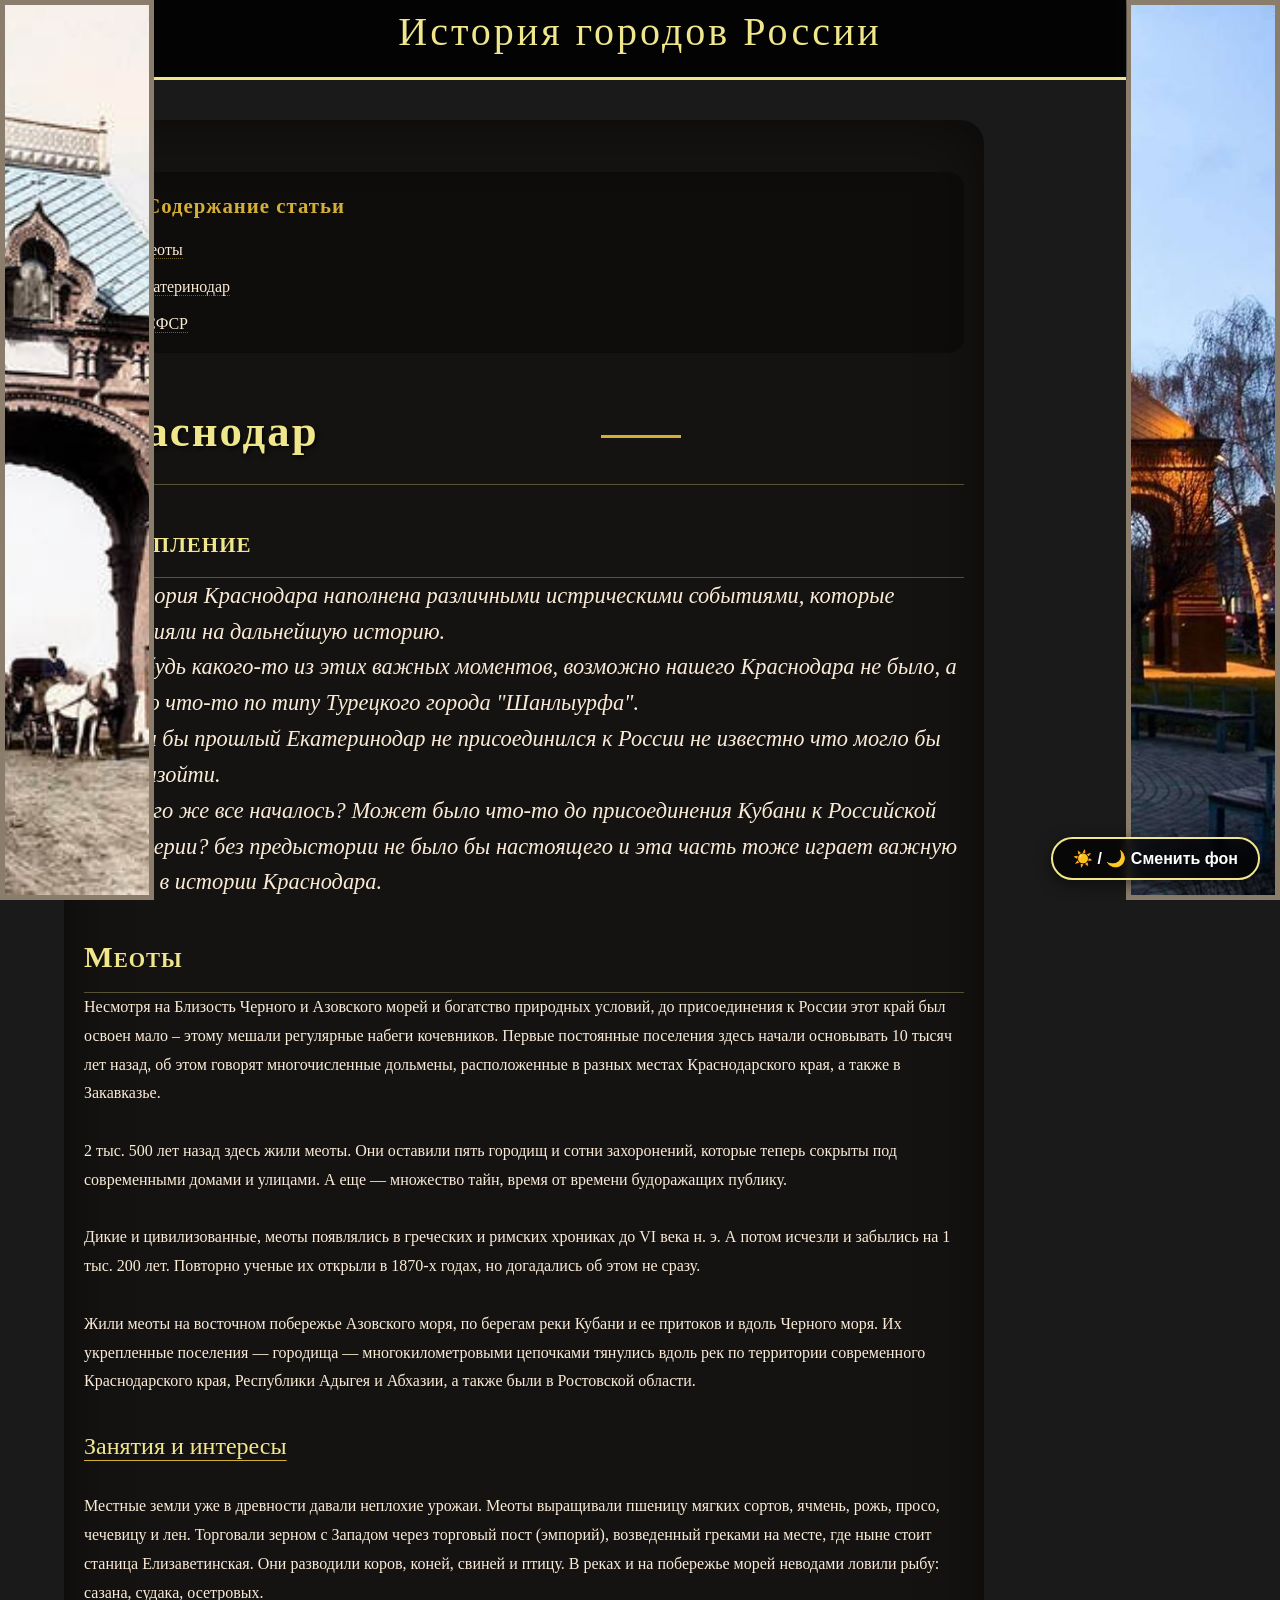
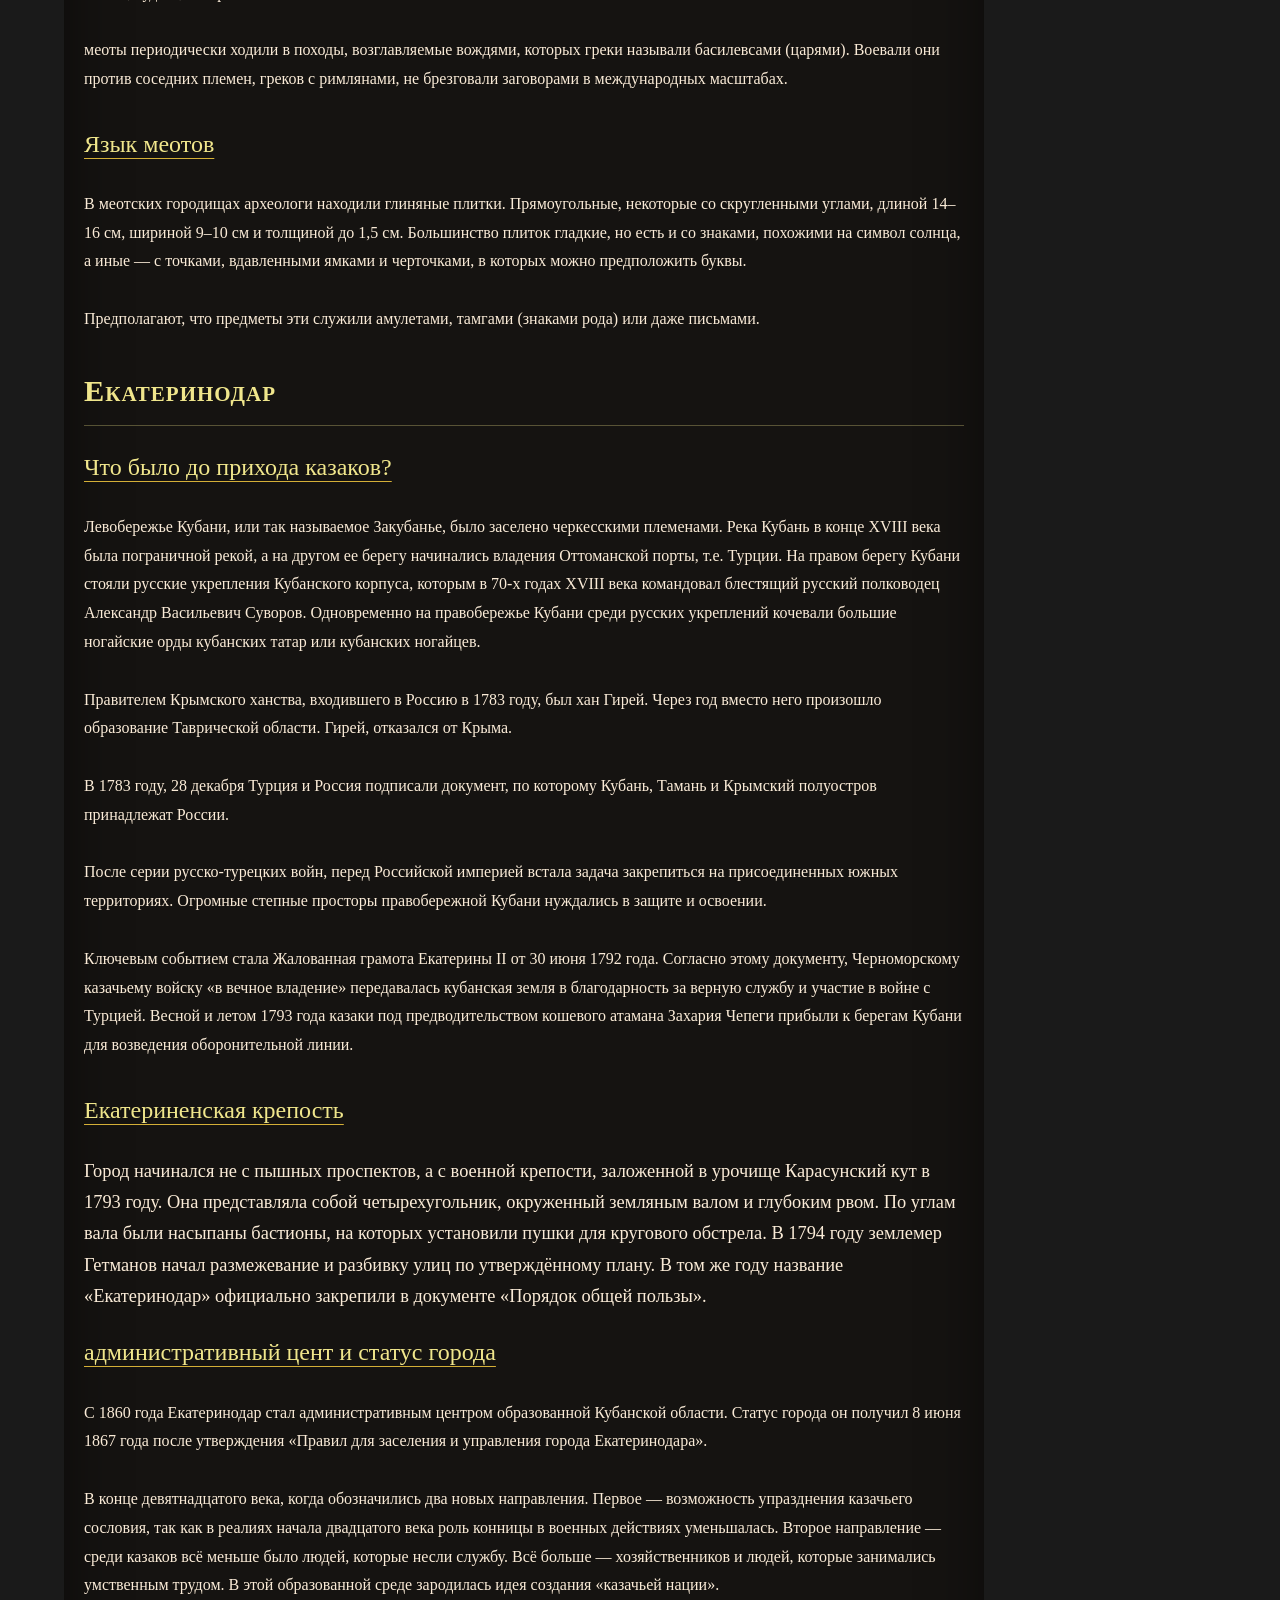
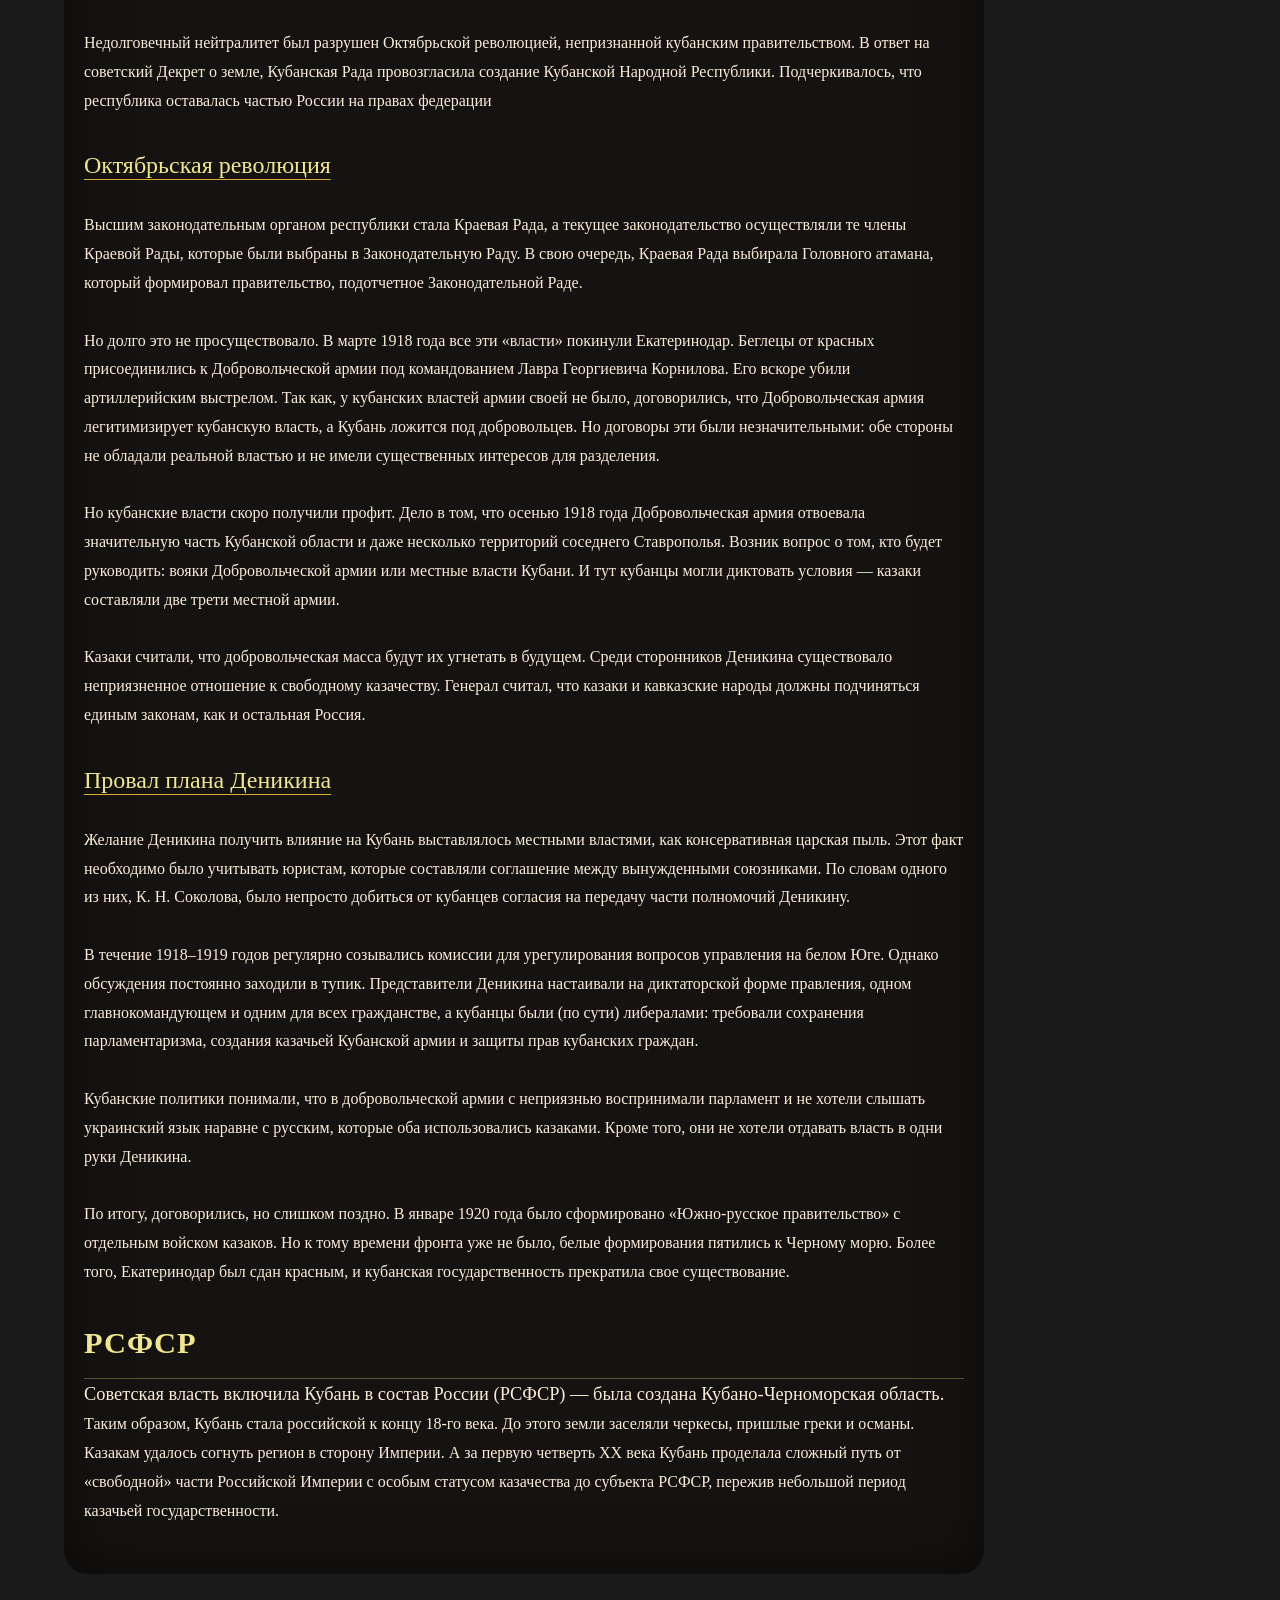
==== commit c9ea0fd4: "Add files via upload" ====
--- a/Krasnodar/Krasnodar.html
+++ b/Krasnodar/Krasnodar.html
@@ -22,14 +22,9 @@
             <div class="table-of-contents">
                 <div class="toc-title">📖 Содержание статьи</div>
                 <ul class="toc-list">
-                    <li><a href="#geology">Вступление</a></li>
-                    <li><a href="#no-neva">Меоты</a></li>
-                    <li><a href="#first-city">Занятия и интересы</a></li>
-                    <li><a href="#battle-1240">Занятия и интересы</a></li>
-                    <li><a href="#nien">Язык меотов</a></li>
-                    <li><a href="#peter-no">Екатеринодар</a></li>
-                    <li><a href="#three-names">Три имени одной судьбы</a></li>
-                    <li><a href="#petrine-time">Что было до прихода казаков?</a></li>
+                    <li><a href="#meoty">Меоты</a></li>
+                    <li><a href="#Ekaterinodar">Екатеринодар</a></li>
+                    <li><a href="#RSFSR">РСФСР</a></li>
                     <!-- добавь остальные пункты по желанию -->
                 </ul>
             </div>
@@ -42,7 +37,7 @@
             <br /> Если бы прошлый Екатеринодар не присоединился к России не известно что могло бы произойти. 
             <br />С чего же все началось? Может было что-то до присоединения Кубани к Российской Империи? без предыстории не было бы настоящего и эта часть тоже играет важную роль в истории Краснодара.</p>
            
-            <h1>Меоты</h1>
+            <h2 id="meoty">Меоты</h2>
 
             <p>Несмотря на Близость Черного и Азовского морей и богатство природных условий, до присоединения к России этот край был освоен мало – этому мешали регулярные набеги кочевников. 
             Первые постоянные поселения  здесь начали основывать 10 тысяч лет назад, об этом говорят многочисленные дольмены<!-- доделать определение-->, расположенные в разных местах Краснодарского края, а также в Закавказье.</p>
@@ -51,7 +46,7 @@
             <p>Жили меоты на восточном побережье Азовского моря, по берегам реки Кубани и ее притоков и вдоль Черного моря. 
             Их укрепленные поселения — городища — многокилометровыми цепочками тянулись вдоль рек по территории современного Краснодарского края, Республики Адыгея и Абхазии, а также были в Ростовской области. </p>
            
-            <h2>Занятия и интересы</h2>
+            <h3 id="hobby">Занятия и интересы</h3>
 
             <p>Местные земли уже в древности давали неплохие урожаи. 
             Меоты выращивали пшеницу мягких сортов, ячмень, рожь, просо, чечевицу и лен. 
@@ -60,15 +55,15 @@
             <p>меоты периодически ходили в походы, возглавляемые вождями, которых греки называли басилевсами (царями). 
             Воевали они против соседних племен, греков с римлянами, не брезговали заговорами в международных масштабах.</p>
             
-            <h2>Язык меотов</h2>
+            <h3 id="Language_meoty">Язык меотов</h3>
 
             <p>В меотских городищах археологи находили глиняные плитки. Прямоугольные, некоторые со скругленными углами, длиной 14–16 см, шириной 9–10 см и толщиной до 1,5 см. 
             Большинство плиток гладкие, но есть и со знаками, похожими на символ солнца, а иные — с точками, вдавленными ямками и черточками, в которых можно предположить буквы. </p>
             <p>Предполагают, что предметы эти служили амулетами, тамгами (знаками рода) или даже письмами. </p>
             
-            <h1>Екатеринодар</h1>
+            <h2 id="Ekaterinodar">Екатеринодар</h2>
 
-            <h2>Что было до прихода казаков?</h2>
+            <h3 id="kazaky?">Что было до прихода казаков?</h3>
 
             <p>Левобережье Кубани, или так называемое Закубанье, было заселено черкесскими племенами. Река Кубань в конце XVIII века была пограничной рекой, а на другом ее берегу начинались владения Оттоманской порты, т.е. Турции. 
             На правом берегу Кубани стояли русские укрепления Кубанского корпуса, которым в 70-х годах XVIII века командовал блестящий русский полководец Александр Васильевич Суворов. 
@@ -79,12 +74,12 @@
             <p>Ключевым событием стала Жалованная грамота Екатерины II от 30 июня 1792 года. Согласно этому документу, Черноморскому казачьему войску «в вечное владение» передавалась кубанская земля в благодарность за верную службу и участие в войне с Турцией. 
             Весной и летом 1793 года казаки под предводительством кошевого атамана Захария Чепеги прибыли к берегам Кубани для возведения оборонительной линии.</p>
             
-            <h2>Екатериненская крепость</h2>
+            <h3 id="Ekaterinodar_tower">Екатериненская крепость</h3>
 
-            <p>Город начинался не с пышных проспектов, а с военной крепости, заложенной в урочище Карасунский кут в 1793 году.</p>
-            <p>Она представляла собой четырехугольник, окруженный земляным валом и глубоким рвом.</p>
-            <p>По углам вала были насыпаны бастионы, на которых установили пушки для кругового обстрела.</p>
-            <p>В 1794 году землемер Гетманов начал размежевание и разбивку улиц по утверждённому плану. В том же году название «Екатеринодар» официально закрепили в документе «Порядок общей пользы». </p>
+            Город начинался не с пышных проспектов, а с военной крепости, заложенной в урочище Карасунский кут в 1793 году.
+            Она представляла собой четырехугольник, окруженный земляным валом и глубоким рвом.
+            По углам вала были насыпаны бастионы, на которых установили пушки для кругового обстрела.
+            В 1794 году землемер Гетманов начал размежевание и разбивку улиц по утверждённому плану. В том же году название «Екатеринодар» официально закрепили в документе «Порядок общей пользы».
            
             <h3>административный цент и статус города</h3>
 
@@ -94,7 +89,7 @@
             <p>Недолговечный нейтралитет был разрушен Октябрьской революцией, непризнанной кубанским правительством. В ответ на советский Декрет о земле, Кубанская Рада провозгласила создание Кубанской Народной Республики. 
             Подчеркивалось, что республика оставалась частью России на правах федерации</p>
             
-            <h2>Октябрьская революция</h2>
+            <h3>Октябрьская революция</h3>
 
             <p>Высшим законодательным органом республики стала Краевая Рада, а текущее законодательство осуществляли те члены Краевой Рады, которые были выбраны в Законодательную Раду.
             В свою очередь, Краевая Рада выбирала Головного атамана, который формировал правительство, подотчетное Законодательной Раде.</p>
@@ -119,9 +114,9 @@
             <p>По итогу, договорились, но слишком поздно. В январе 1920 года было сформировано «Южно-русское правительство» с отдельным войском казаков. Но к тому времени фронта уже не было, белые формирования пятились к Черному морю. 
             Более того, Екатеринодар был сдан красным, и кубанская государственность прекратила свое существование.</p>
             
-            <h2>РСФСР</h2>
+            <h2 id="RSFSR">РСФСР</h2>
 
-            <p>Советская власть включила Кубань в состав России (РСФСР) — была создана Кубано-Черноморская область.</p>
+            Советская власть включила Кубань в состав России (РСФСР) — была создана Кубано-Черноморская область.
             <p>Таким образом, Кубань стала российской к концу 18-го века. До этого земли заселяли черкесы, пришлые греки и османы. Казакам удалось согнуть регион в сторону Империи. 
             А за первую четверть XX века Кубань проделала сложный путь от «свободной» части Российской Империи с особым статусом казачества до субъекта РСФСР, пережив небольшой период казачьей государственности.</p>
         </div>
@@ -150,6 +145,26 @@
         }
         localStorage.setItem('theme', theme);
     });
+        document.querySelectorAll('.toc-list a, a[href^="#"]').forEach(anchor => {
+            anchor.addEventListener('click', function (e) {
+                const targetId = this.getAttribute('href');
+                if (targetId === '#' || !targetId) return;
+
+                const targetElement = document.querySelector(targetId);
+                if (targetElement) {
+                    e.preventDefault();
+
+                    const topBarHeight = 80;
+                    const elementPosition = targetElement.getBoundingClientRect().top;
+                    const offsetPosition = elementPosition + window.scrollY - topBarHeight;
+
+                    window.scrollTo({
+                        top: offsetPosition,
+                        behavior: 'smooth'
+                    });
+                }
+            });
+        });
     </script>
 </body>
-</html>
+</html>
--- a/Krasnodar/Krasnodar.css
+++ b/Krasnodar/Krasnodar.css
@@ -19,6 +19,7 @@
     background-color: transparent; /* Прозрачный, чтобы видно фон html */
     transition: background-color 0.5s ease;
 }
+
 .top-bar {
     position: fixed;
     top: 0;
@@ -72,7 +73,7 @@
 }
 
 .now_Krasnodar {
-    background-image: url(now_Saint_Peterburg.jpg);
+    background-image: url(now_Krasnodar.jpg);
     background-position: right;
     background-repeat: no-repeat;
     background-size: cover;
@@ -88,7 +89,7 @@
 }
 
 .after_Krasnodar {
-    background-image: url(after_Saint_Peterburg.jpg);
+    background-image: url(after_Krasnodar.jpg);
     background-position: center;
     background-repeat: no-repeat;
     background-size: cover;
@@ -118,6 +119,7 @@
     transition: all 0.3s ease;
     animation: fadeSlideUp 0.6s ease-out;
 }
+
 @keyframes fadeSlideUp {
     from {
         opacity: 0;
@@ -130,10 +132,10 @@
     }
 }
 
-    /* Абзацы */
-    .text p {
-        margin-bottom: 1.8rem;
-    }
+/* Абзацы */
+.text p {
+    margin-bottom: 1.8rem;
+}
 
 .text ul {
     list-style: none;
@@ -152,14 +154,14 @@
             left: 0;
         }
 
-    /* Первый абзац – лид */
-    .text p:first-of-type {
-        font-size: 1.4rem;
-        font-style: italic;
-        border-left: 4px solid #d4af37;
-        padding-left: 24px;
-        margin-bottom: 2rem;
-    }
+/* Первый абзац – лид */
+.text p:first-of-type {
+    font-size: 1.4rem;
+    font-style: italic;
+    border-left: 4px solid #d4af37;
+    padding-left: 24px;
+    margin-bottom: 2rem;
+}
 
 /* --- ЗАГОЛОВКИ И ПАРАГРАФЫ --- */
 h1, h2, h3 {
@@ -194,12 +196,14 @@
 p {
     margin-bottom: 1.8rem;
 }
-p, h3{
+
+p, h3 {
     font-size: 1.2rem; /* Было 1.2, стало 1.5 — значительное увеличение */
     line-height: 1.8; /* Увеличиваем межстрочный интервал, чтобы текст "дышал" */
     color: var(--text-main-color);
     margin-bottom: 1.5rem; /* Добавим отступ между абзацами */
 }
+
 li {
     margin-bottom: 0.5rem;
     line-height: 1.7;
@@ -210,19 +214,22 @@
     margin: 1rem 0 1.5rem 2rem;
     padding-left: 0;
 }
+
 p, li, .text, .text * {
     font-size: 1rem; /* Будет наследовать 1.3rem от .text */
 }
 
-p:first-of-type {
-    font-size: 1.1rem; /* Первый абзац – чуть крупнее, как лид */
-    font-style: italic;
-    line-height: 1.6;
-}
+    p:first-of-type {
+        font-size: 1.1rem; /* Первый абзац – чуть крупнее, как лид */
+        font-style: italic;
+        line-height: 1.6;
+    }
+
 h1 {
     font-size: 3.5rem;
     letter-spacing: 2px; /* Разрядка для красоты */
 }
+
 h2::after {
     content: none;
     display: block;
@@ -231,6 +238,7 @@
     font-size: 20px;
     margin-top: 10px;
 }
+
 .table-of-contents {
     background: rgba(0, 0, 0, 0.3);
     backdrop-filter: blur(4px);
@@ -275,6 +283,44 @@
             border-bottom-color: #d4af37;
             padding-left: 4px;
         }
+.text h1 {
+    font-size: 2.8rem;
+    font-weight: 700;
+    text-align: center;
+    margin: 2.5rem 0 1.5rem;
+    position: relative;
+}
+
+    .text h1::after {
+        content: "";
+        display: block;
+        width: 80px;
+        height: 3px;
+        background: #d4af37;
+        margin: 12px auto 0;
+    }
+
+.text h2 {
+    font-size: 1.9rem;
+    font-weight: 600;
+    margin-top: 2rem;
+    padding-left: 0;
+    border-left: none;
+    font-variant: small-caps;
+    letter-spacing: 1px;
+}
+
+.text h3 {
+    font-size: 1.5rem;
+    font-weight: 500;
+    margin-top: 1.2rem;
+    color: var(--text-heading-color);
+    text-decoration: underline;
+    text-decoration-thickness: 1px;
+    text-decoration-color: #d4af37;
+    text-underline-offset: 6px;
+}
+
 @media (max-width: 1600px) {
     .now_Krasnodar, .after_Krasnodar {
         width: 12%;
@@ -296,6 +342,7 @@
         margin-right: 5%;
         backdrop-filter: none; /* Уже есть, оставляем */
     }
+
     .toc-list li {
         width: 100%;
     }
